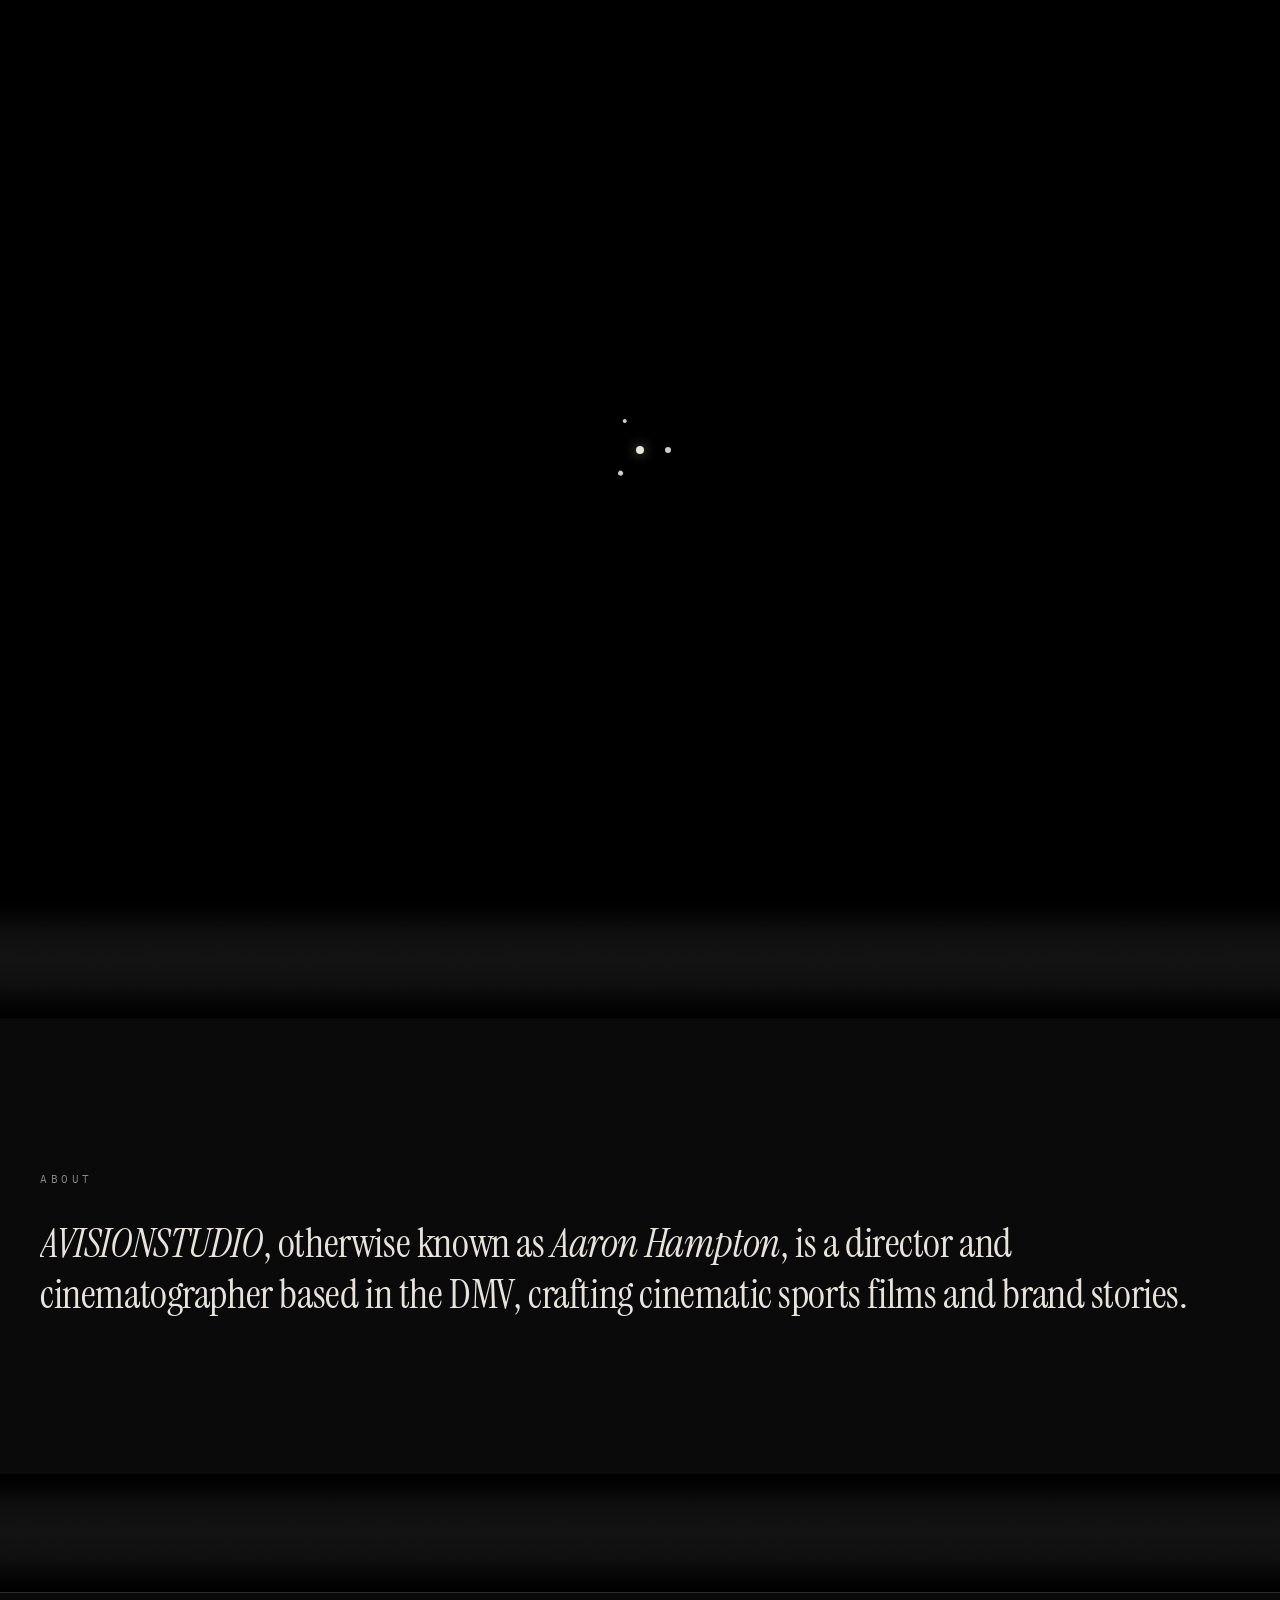
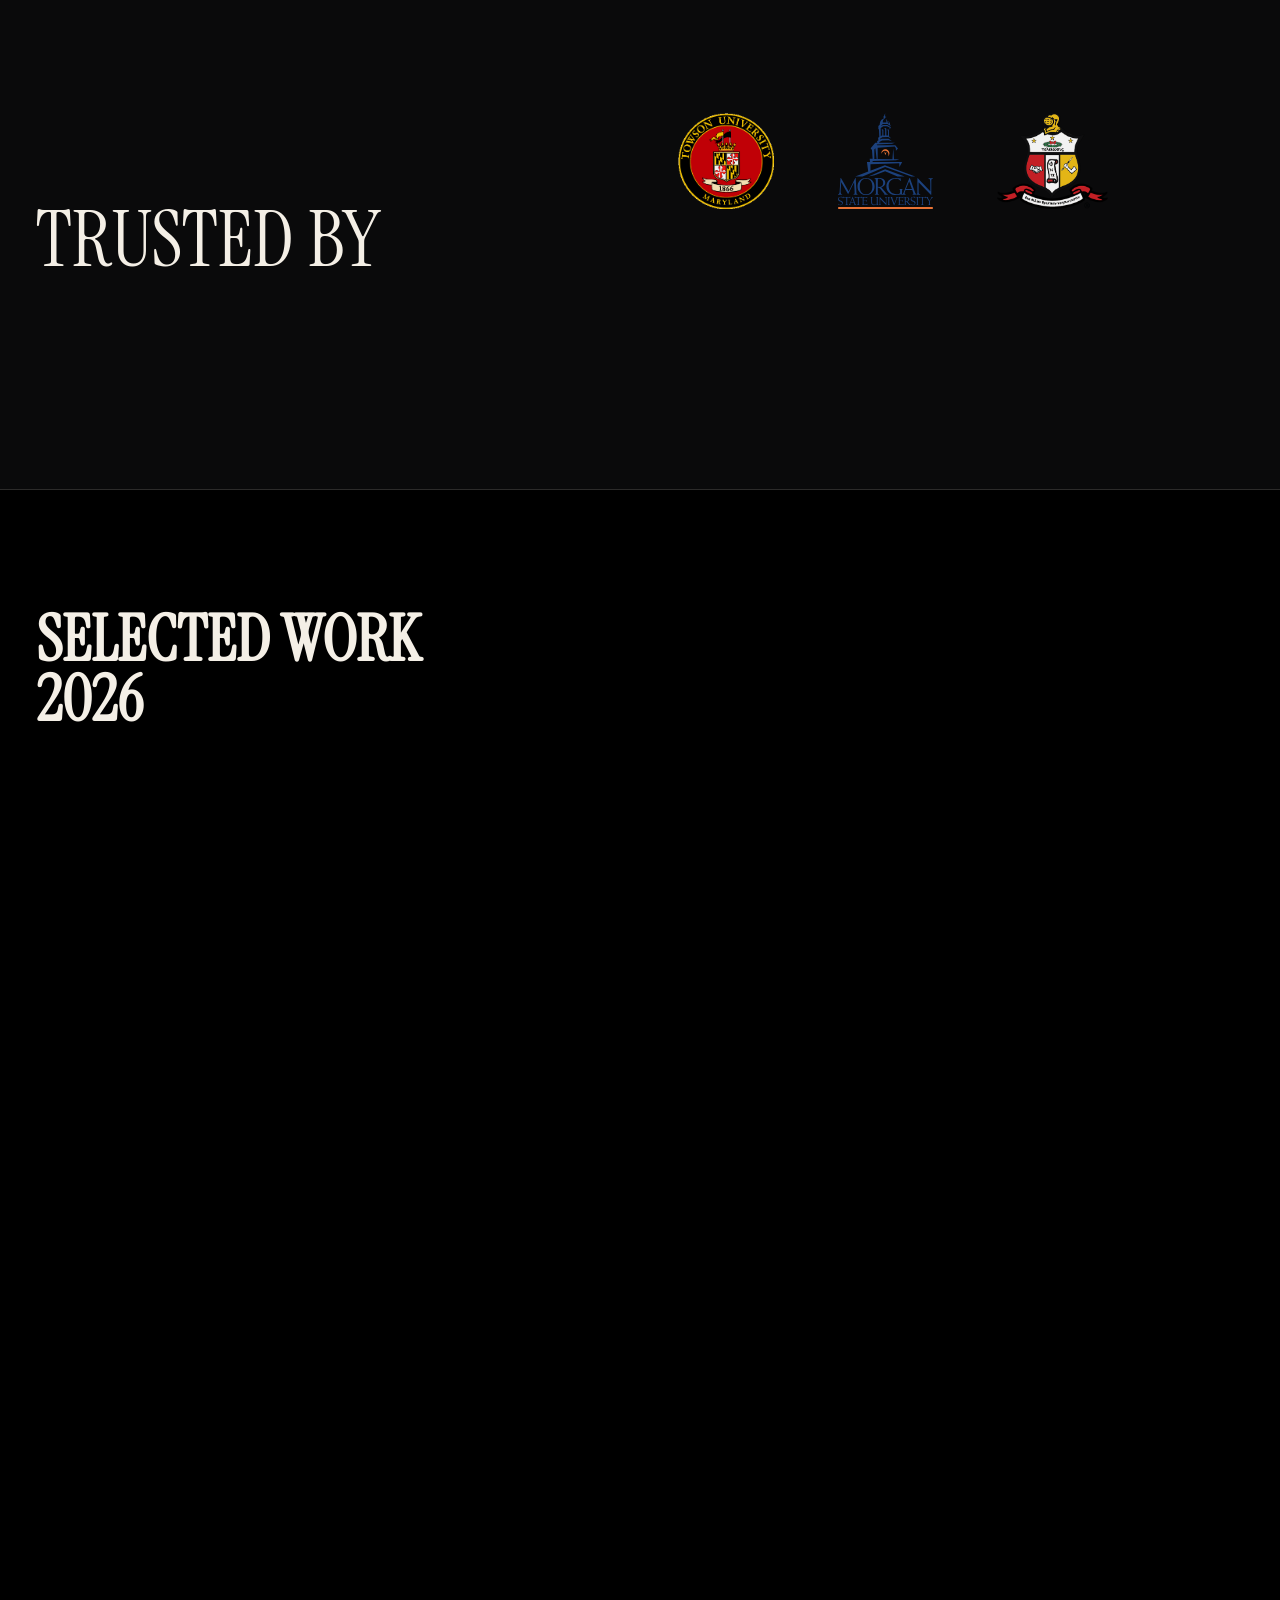
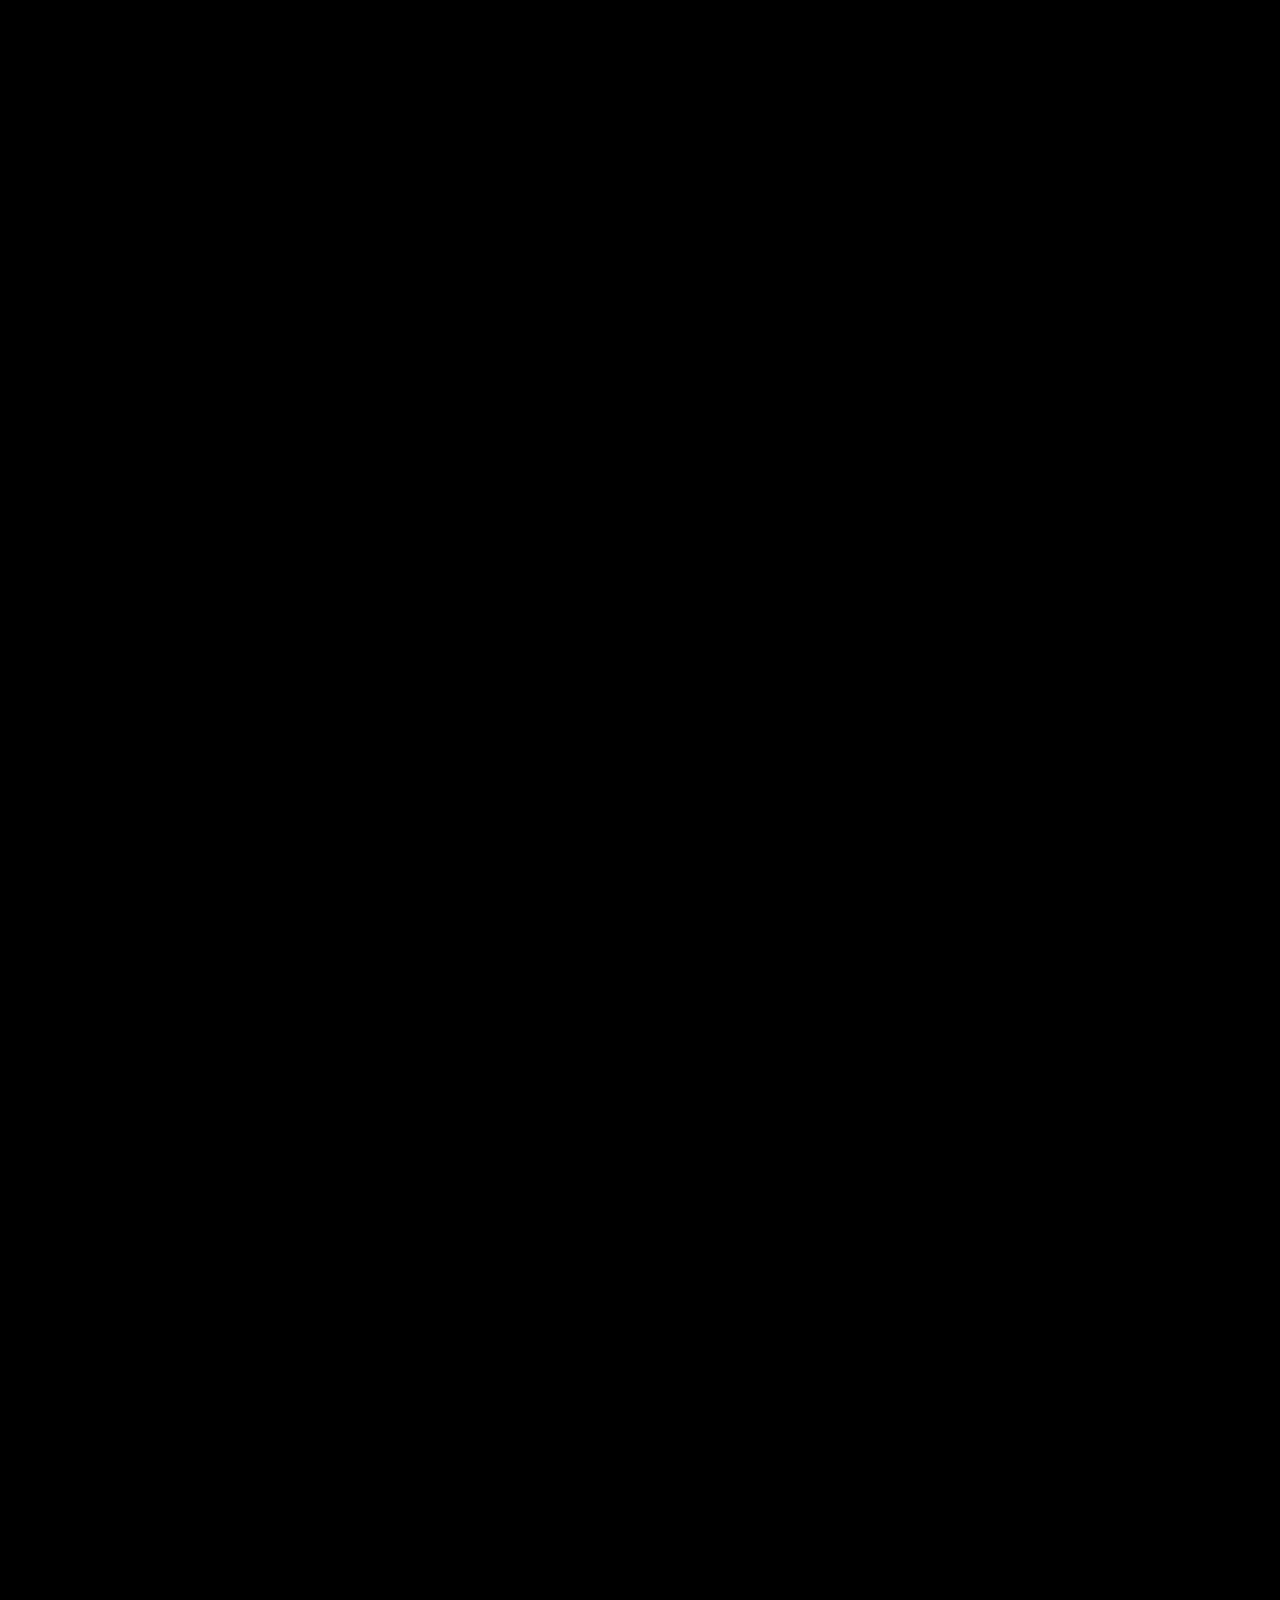
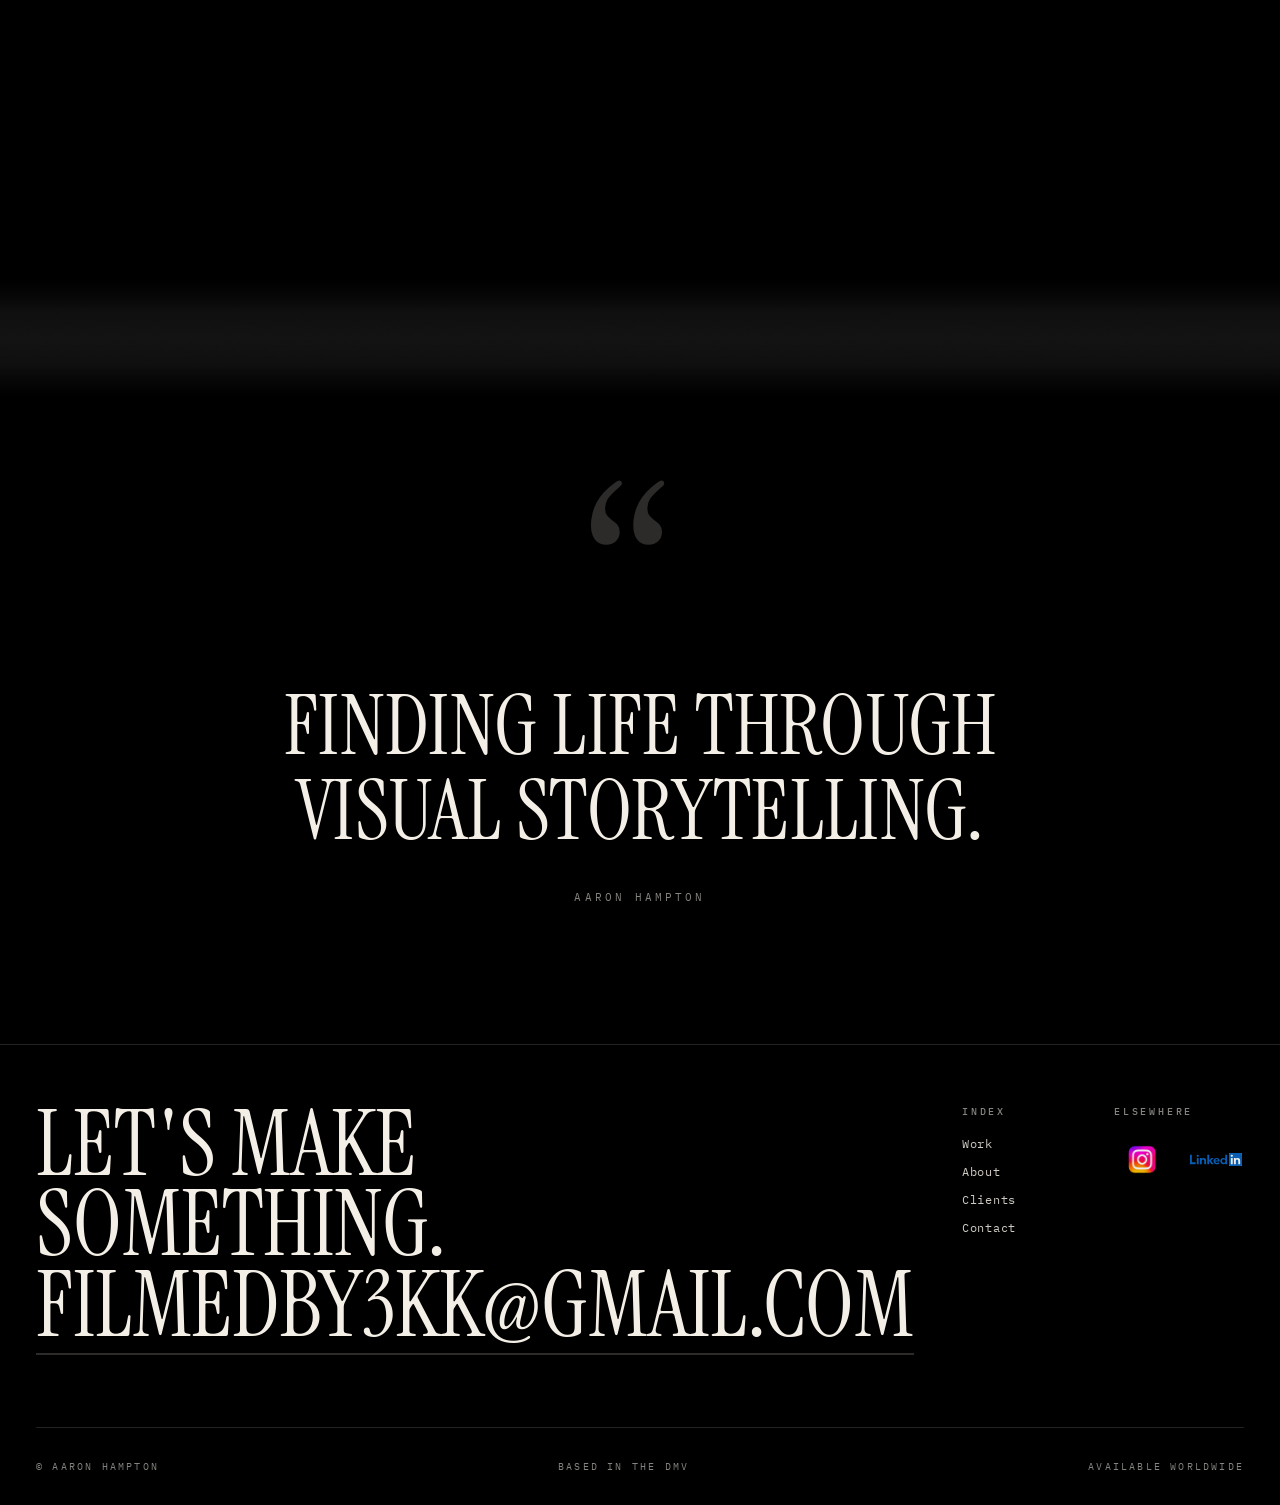
==== public/index.html @ 3e86d2dc "Changes Co-authored-by: Terellreed1 <95991186+Terellreed1@users.noreply.github.com>" ====
<!doctype html>
<html lang="en">
<head>
<meta charset="utf-8" />
<meta name="viewport" content="width=device-width,initial-scale=1" />
<title>Aaron Hampton</title>
<meta name="description" content="HB.3KK / Aaron Hampton — director and cinematographer based in the DMV. Cinematic sports films and brand stories." />
<link rel="canonical" href="https://aaronhampton.tv/Aaron_Hampton.html" />
<link rel="sitemap" type="application/xml" href="sitemap.xml" />
<link rel="icon" type="image/png" href="assets/hb3kk-logo.png" />
<link rel="apple-touch-icon" href="assets/hb3kk-logo.png" />
<meta property="og:image" content="assets/hb3kk-logo.png" />
<meta name="twitter:image" content="assets/hb3kk-logo.png" />
<link rel="preconnect" href="https://fonts.googleapis.com" />
<link rel="preconnect" href="https://fonts.gstatic.com" crossorigin />
<link rel="preconnect" href="https://dl.dropboxusercontent.com" crossorigin />
<link rel="preload" as="image" href="assets/hb3kk-logo.png" fetchpriority="high" />
<link href="https://fonts.googleapis.com/css2?family=IBM+Plex+Mono:wght@400;500&family=Instrument+Serif:ital@0;1&family=Inter+Tight:wght@400;500;600&display=swap" rel="stylesheet" />
<link rel="stylesheet" href="site.css" />
<style>
  /* ============================================================
     INTRO STATE
     Page loads in `.intro` state: ONLY the hero video is visible.
     After ~3.2s, the body adds `.revealed` and everything descends in.
     ============================================================ */
  html{background:#000}
  body{background:#000}

  /* Initial hidden state for every layer that should descend in */
  body.intro .site-nav,
  body.intro .hero__fg,
  body.intro .audio,
  body.intro .below{
    opacity:0;pointer-events:none;
  }
  body.intro .site-nav{transform:translateY(-24px)}
  body.intro .hero__fg{transform:translateY(-30px)}
  body.intro .audio{transform:translateY(16px)}
  body.intro .below{transform:translateY(40px)}

  /* While intro: pull the video in slowly (subtle push-in) */
  .hero__media{transition:transform 4s cubic-bezier(.2,.7,.2,1)}
  body.intro .hero__media{transform:scale(1.1)}

  /* Reveal — staggered */
  body.revealed .site-nav,
  body.revealed .hero__fg,
  body.revealed .audio,
  body.revealed .below{
    opacity:1;transform:none;pointer-events:auto;
    transition:opacity 1.1s cubic-bezier(.2,.7,.2,1),
               transform 1.4s cubic-bezier(.2,.7,.2,1);
  }
  body.revealed .site-nav  {transition-delay:0s}
  body.revealed .hero__fg  {transition-delay:.22s}
  body.revealed .audio     {transition-delay:.45s}
  body.revealed .below     {transition-delay:.35s}

  /* Hero name itself comes from a gentle blur — like a focus pull */
  .hero__name{
    animation:focusIn 1.6s cubic-bezier(.2,.7,.2,1) both;
    animation-delay:.22s;
  }
  body.intro .hero__name{animation-play-state:paused}

  /* ============================================================
     HERO
     ============================================================ */
  .hero{
    position:relative;height:100vh;width:100vw;
    overflow:hidden;isolation:isolate;
  }
  .hero__media{
    position:absolute;inset:-5% 0;z-index:0;overflow:hidden;
    will-change:transform;
  }
  .hero__media video, .hero__placeholder{
    position:absolute;inset:0;width:100%;height:100%;object-fit:cover;
  }
  .hero__placeholder{
    background:radial-gradient(120% 80% at 30% 40%, #2a2418 0%, #0a0a0b 55%, #000 100%);
    animation:drift 18s ease-in-out infinite alternate;
  }
  .hero__placeholder::before{
    content:"";position:absolute;inset:-10%;
    background:
      radial-gradient(50% 40% at 70% 30%, rgba(255,220,160,.10), transparent 60%),
      radial-gradient(50% 40% at 20% 80%, rgba(120,60,30,.18), transparent 60%);
    mix-blend-mode:screen;animation:drift2 22s ease-in-out infinite alternate;
  }
  .hero__grade{
    position:absolute;inset:0;z-index:1;pointer-events:none;
    background:
      linear-gradient(180deg, rgba(0,0,0,.4) 0%, rgba(0,0,0,.05) 25%, rgba(0,0,0,.05) 70%, rgba(0,0,0,.6) 100%),
      radial-gradient(120% 80% at 50% 50%, transparent 40%, rgba(0,0,0,.45) 100%);
  }
  .hero__fg{
    position:relative;z-index:3;height:100%;
    display:flex;flex-direction:column;justify-content:center;align-items:center;
    padding:0 36px;text-align:center;
    will-change:transform,opacity;
  }
  .hero__eyebrow{
    font-family:var(--mono);
    font-size:11px;letter-spacing:.32em;text-transform:uppercase;color:rgba(244,239,230,.75);
    margin-bottom:24px;
  }
  .hero__name{
    font-family:'Instrument Serif',serif;font-weight:400;font-style:italic;
    font-size:clamp(90px,20vw,320px);
    line-height:.88;letter-spacing:-.02em;text-transform:none;
    text-shadow:0 6px 40px rgba(0,0,0,.55);
    will-change:filter,transform;
  }
  .hero__location{
    margin-top:28px;
    font-family:var(--mono);
    font-size:11px;letter-spacing:.28em;text-transform:uppercase;color:rgba(244,239,230,.7);
  }

  .audio{
    position:fixed;right:24px;bottom:24px;z-index:41;
    display:flex;align-items:center;gap:9px;
    border:1px solid rgba(255,255,255,.2);
    padding:8px 12px;border-radius:999px;
    font:400 10px/1 var(--mono);letter-spacing:.26em;text-transform:uppercase;
    color:#fff;mix-blend-mode:difference;background:transparent;
    transition:border-color .2s, opacity 1.1s, transform 1.4s;
  }
  .audio:hover{border-color:#fff}
  .audio svg{width:11px;height:11px}

  /* ============================================================
     FEATURED WORK — full-bleed cinema with scroll reveal
     ============================================================ */
  .featured__head{
    max-width:1400px;margin:0 auto;padding:120px 36px 48px;
    display:flex;justify-content:space-between;align-items:end;gap:24px;flex-wrap:wrap;
  }
  .featured__head h2{
    font-family:'Instrument Serif',Georgia,serif;font-size:clamp(40px,5vw,72px);
    line-height:.95;text-transform:uppercase;
  }
  .featured__head .view-all{
    font-family:var(--mono);
    font-size:11px;letter-spacing:.24em;text-transform:uppercase;
    border-bottom:1px solid var(--ink-faint);padding-bottom:4px;
    transition:border-color .2s, padding .25s;
  }
  .featured__head .view-all:hover{border-color:var(--ink);padding-bottom:8px}

  /* Gentle snap only on cinema cards */
  html{scroll-snap-type:y proximity}
  .cinema{margin:0;padding:0;list-style:none}
  .cinema__card{
    position:relative;height:100vh;width:100%;
    overflow:hidden;scroll-snap-align:start;scroll-snap-stop:normal;
    isolation:isolate;background:#000;
  }
  .cinema__media{position:absolute;inset:0;z-index:0;overflow:hidden}
  .cinema__media .frame__placeholder{
    position:absolute;inset:0;
    transform:scale(1.18);filter:brightness(.7);
    transition:transform 1.6s cubic-bezier(.2,.7,.2,1), filter 1.2s ease;
  }
  .cinema__card.is-active .cinema__media .frame__placeholder{
    transform:scale(1);filter:brightness(1);
  }
  .cinema__grade{
    position:absolute;inset:0;z-index:1;pointer-events:none;
    background:linear-gradient(180deg, rgba(0,0,0,.35) 0%, rgba(0,0,0,.05) 30%, rgba(0,0,0,.2) 70%, rgba(0,0,0,.85) 100%);
  }
  /* Letterbox bars — close between cards, retract when card is in view */
  .cinema__bar{
    position:absolute;left:0;right:0;z-index:5;background:#000;
    transition:height 1.1s cubic-bezier(.7,0,.2,1);
    will-change:height;
  }
  .cinema__bar.t{top:0;height:50%}
  .cinema__bar.b{bottom:0;height:50%}
  .cinema__card.is-active .cinema__bar.t,
  .cinema__card.is-active .cinema__bar.b{height:6%}

  .cinema__overlay{
    position:absolute;inset:0;z-index:6;
    padding:6vh 6vw;
    display:grid;grid-template-rows:auto 1fr auto;
    color:#fff;pointer-events:none;
  }
  .cinema__top{
    display:flex;justify-content:space-between;align-items:start;
    font-family:var(--mono);font-size:11px;letter-spacing:.24em;text-transform:uppercase;
    opacity:0;transform:translateY(-10px);
    transition:opacity .8s ease .2s, transform .8s cubic-bezier(.2,.7,.2,1) .2s;
  }
  .cinema__card.is-active .cinema__top{opacity:.85;transform:none}

  .cinema__bottom{
    display:flex;justify-content:space-between;align-items:end;gap:24px;
    opacity:0;transform:translateY(40px);
    transition:opacity .9s ease .35s, transform .9s cubic-bezier(.2,.7,.2,1) .35s;
  }
  .cinema__card.is-active .cinema__bottom{opacity:1;transform:none}

  .cinema__title{
    font-family:'Instrument Serif',Georgia,serif;font-weight:400;
    font-size:clamp(56px,11vw,200px);
    line-height:.84;letter-spacing:.005em;text-transform:uppercase;
    text-shadow:0 6px 40px rgba(0,0,0,.5);
  }
  .cinema__meta{
    text-align:right;display:flex;flex-direction:column;gap:6px;
    font-family:var(--mono);
    font-size:11px;letter-spacing:.24em;text-transform:uppercase;color:rgba(255,255,255,.85);
  }
  .cinema__meta .yr{
    font-family:var(--mono);font-size:14px;letter-spacing:.18em;color:#fff;
  }
  /* Video-slot placeholder label (so the user knows where to drop a video) */
  .cinema__slot{
    position:absolute;left:50%;top:50%;transform:translate(-50%,-50%);
    z-index:6;
    font-family:'Instrument Serif',Georgia,serif;
    font-size:clamp(20px,2.2vw,32px);
    letter-spacing:.32em;text-transform:uppercase;
    color:rgba(255,255,255,.45);
    border:1px solid rgba(255,255,255,.18);
    padding:14px 24px;
    opacity:0;
    transition:opacity .8s ease .35s;
    pointer-events:none;
  }
  .cinema__card.is-active .cinema__slot{opacity:1}

  /* ============================================================
     QUOTE BLOCK — no flanking lines
     ============================================================ */
  .quote-block{
    padding:140px 36px;border-top:1px solid var(--hairline);
  }
  .quote-block__inner{
    max-width:1100px;margin:0 auto;
    display:flex;flex-direction:column;align-items:center;text-align:center;gap:36px;
  }
  .quote-block__mark{
    font-family:'Instrument Serif',Georgia,serif;
    font-size:clamp(160px,22vw,360px);
    line-height:.5;color:var(--ink-faint);
    user-select:none;pointer-events:none;margin-bottom:-30px;
  }
  .quote-block__text{
    font-family:'Instrument Serif',Georgia,serif;
    font-size:clamp(40px,6.5vw,108px);
    line-height:1.02;letter-spacing:.005em;text-transform:uppercase;
    text-wrap:balance;color:var(--ink);font-style:normal;
  }
  .quote-block__cite{
    font-style:normal;
    font-family:var(--mono);
    font-size:11px;letter-spacing:.28em;text-transform:uppercase;color:var(--ink-dim);
  }

  @media (max-width:800px){
    .hero__name{font-size:clamp(64px,20vw,140px)}
    .featured__head{padding:80px 20px 32px;flex-direction:column;align-items:flex-start;gap:14px}
    .cinema__overlay{padding:5vh 6vw}
    .cinema__title{font-size:clamp(48px,14vw,100px)}
    .quote-block{padding:80px 20px}
    .quote-block__inner{gap:24px}
    .quote-block__mark{margin-bottom:-16px}
  }

  /* ============================================================
     INTRO / BIO — under hero
     ============================================================ */
  .intro-bio{
    background:#0a0a0b;
    padding:clamp(72px,12vw,160px) 36px;
    border-top:1px solid rgba(255,255,255,.06);
  }
  .intro-bio__inner{max-width:1200px;margin:0 auto;text-align:left}
  .intro-bio__eyebrow{
    font-family:var(--mono);
    font-size:11px;letter-spacing:.32em;text-transform:uppercase;
    color:rgba(244,239,230,.55);margin-bottom:32px;
  }
  .intro-bio__copy{
    font-family:'Instrument Serif',serif;font-weight:400;
    font-size:clamp(24px,3.2vw,44px);line-height:1.25;letter-spacing:-.01em;
    color:rgba(244,239,230,.92);margin:0;
    /* left-to-right wipe reveal */
    background-image:linear-gradient(90deg, rgba(244,239,230,.95) 0%, rgba(244,239,230,.95) 50%, rgba(244,239,230,.18) 50%, rgba(244,239,230,.18) 100%);
    background-size:200% 100%;
    background-position:100% 0;
    -webkit-background-clip:text;background-clip:text;
    color:transparent;
    transition:background-position 1.8s cubic-bezier(.2,.7,.2,1);
  }
  .intro-bio.is-in .intro-bio__copy{background-position:0 0}
  .intro-bio__name{font-style:italic}
  @media (max-width:760px){
    .intro-bio{padding:80px 24px}
  }


  /* ============================================================
     REACTIVE HERO — vignette + grain follow scroll progress
     --hero-progress is set by JS (0 at top, 1 fully past hero)
     ============================================================ */
  .hero{--hero-progress:0}
  .hero__vignette{
    position:absolute;inset:0;z-index:2;pointer-events:none;
    background:
      radial-gradient(120% 80% at 50% 50%, transparent 30%, rgba(0,0,0,.55) 75%, rgba(0,0,0,.92) 100%);
    opacity:calc(var(--hero-progress) * 1);
    transition:opacity .15s linear;
    mix-blend-mode:multiply;
  }
  .hero__grain{
    position:absolute;inset:0;z-index:2;pointer-events:none;
    opacity:calc(.08 + var(--hero-progress) * .35);
    mix-blend-mode:overlay;
    background-image:url("data:image/svg+xml;utf8,<svg xmlns='http://www.w3.org/2000/svg' width='240' height='240'><filter id='n'><feTurbulence type='fractalNoise' baseFrequency='0.9' numOctaves='2' stitchTiles='stitch'/><feColorMatrix values='0 0 0 0 0  0 0 0 0 0  0 0 0 0 0  0 0 0 .55 0'/></filter><rect width='100%' height='100%' filter='url(%23n)'/></svg>");
    background-size:240px 240px;
    animation:grainShift 1.6s steps(6) infinite;
    transition:opacity .15s linear;
  }
  @keyframes grainShift{
    0%{transform:translate(0,0)}
    20%{transform:translate(-8px,6px)}
    40%{transform:translate(6px,-4px)}
    60%{transform:translate(-4px,-6px)}
    80%{transform:translate(8px,4px)}
    100%{transform:translate(0,0)}
  }
  /* Hero video itself desaturates + dims a touch as you scroll */
  .hero__media video{
    filter:saturate(calc(1 - var(--hero-progress) * .35)) brightness(calc(1 - var(--hero-progress) * .25));
    transition:filter .15s linear;
  }

  /* ============================================================
     LIGHT-LEAK DIVIDER
     ============================================================ */
  .light-leak{
    position:relative;height:120px;width:100%;overflow:hidden;
    background:#0a0a0b;
    isolation:isolate;
  }
  .light-leak::before{
    content:"";position:absolute;inset:0;
    background:
      linear-gradient(180deg, transparent 0%, rgba(255,255,255,.04) 50%, transparent 100%);
    pointer-events:none;
  }
  .light-leak span{
    position:absolute;top:50%;left:-30%;
    width:160%;height:300px;transform:translateY(-50%) rotate(-4deg);
    background:
      radial-gradient(60% 50% at 20% 50%, rgba(255,140,60,.55) 0%, rgba(255,90,50,.25) 30%, transparent 65%),
      radial-gradient(45% 50% at 55% 50%, rgba(255,200,90,.35) 0%, transparent 60%),
      radial-gradient(35% 50% at 85% 50%, rgba(220,40,40,.35) 0%, transparent 65%);
    filter:blur(28px);
    mix-blend-mode:screen;
    opacity:.0;
    animation:leakSweep 9s ease-in-out infinite;
  }
  .light-leak--alt span{
    animation-delay:-4.5s;
    background:
      radial-gradient(50% 50% at 25% 50%, rgba(255,90,40,.55) 0%, transparent 60%),
      radial-gradient(45% 50% at 70% 50%, rgba(255,180,80,.45) 0%, transparent 65%);
  }
  /* faint film-grain over the leak so it feels analog */
  .light-leak::after{
    content:"";position:absolute;inset:0;pointer-events:none;
    background-image:url("data:image/svg+xml;utf8,<svg xmlns='http://www.w3.org/2000/svg' width='180' height='180'><filter id='n'><feTurbulence type='fractalNoise' baseFrequency='1.1' numOctaves='2' stitchTiles='stitch'/><feColorMatrix values='0 0 0 0 0  0 0 0 0 0  0 0 0 0 0  0 0 0 .35 0'/></filter><rect width='100%' height='100%' filter='url(%23n)'/></svg>");
    opacity:.25;mix-blend-mode:overlay;
  }
  @keyframes leakSweep{
    0%   { transform:translate(-40%, -50%) rotate(-4deg); opacity:0; }
    20%  { opacity:.85; }
    50%  { transform:translate(10%, -50%) rotate(-3deg); opacity:.95; }
    80%  { opacity:.7; }
    100% { transform:translate(45%, -50%) rotate(-5deg); opacity:0; }
  }
  @media (max-width:760px){
    .light-leak{height:80px}
    .light-leak span{height:200px}
  }

  @media (prefers-reduced-motion: reduce){
    *, *::before, *::after{animation-duration:.01ms !important; transition-duration:.01ms !important}
  }
</style>
</head>
<body class="intro">
<!-- PRELOADER -->
<div class="preloader" id="preloader" aria-hidden="true">
  <div class="preloader__leak"><span></span></div>
  <div class="preloader__orbit">
    <span class="dot"></span>
    <span class="bubble b1"></span>
    <span class="bubble b2"></span>
    <span class="bubble b3"></span>
  </div>
</div>
<script>
  (function(){
    var p = document.getElementById('preloader');
    if(!p) return;
    var done = false;
    var hide = function(){
      if(done) return; done = true;
      // small grace period so first paint lands behind the overlay
      setTimeout(function(){ p.classList.add('is-hidden'); }, 250);
    };
    var waitForMedia = function(){
      var imgs = Array.prototype.slice.call(document.images)
        .filter(function(i){ return i.loading !== 'lazy'; });
      var vids = Array.prototype.slice.call(document.querySelectorAll('video'))
        .filter(function(v){ return v.autoplay; });
      var pending = 0;
      var maybeDone = function(){ if(pending === 0) hide(); };
      imgs.forEach(function(img){
        if(img.complete && img.naturalWidth > 0) return;
        pending++;
        var clear = function(){ pending--; maybeDone(); };
        img.addEventListener('load', clear, {once:true});
        img.addEventListener('error', clear, {once:true});
      });
      vids.forEach(function(v){
        if(v.readyState >= 3) return;
        pending++;
        var clear = function(){ pending--; maybeDone(); };
        v.addEventListener('canplay', clear, {once:true});
        v.addEventListener('loadeddata', clear, {once:true});
        v.addEventListener('error', clear, {once:true});
      });
      // require at least 2 animation frames so the layout settles
      requestAnimationFrame(function(){ requestAnimationFrame(maybeDone); });
    };
    if(document.readyState === 'complete'){ waitForMedia(); }
    else { window.addEventListener('load', waitForMedia); }
    // hard safety so nothing can ever strand the overlay
    setTimeout(hide, 8000);
  })();
</script>


<!-- TOP NAV -->
<nav class="site-nav" aria-label="Primary">
  <ul>
    <li><a href="Aaron_Hampton.html" class="is-active">Home</a></li>
    <li><a href="work.html">Work</a></li>
    <li><a href="about.html">About</a></li>
    <li><a href="clients.html">Clients</a></li>
    <li><a href="contact.html">Contact</a></li>
  </ul>
</nav>

<!-- HERO -->
<section class="hero" data-screen-label="01 Hero" id="hero">
  <div class="hero__media" id="heroMedia">
    <video src="https://dl.dropboxusercontent.com/scl/fi/cse2ydtswbobxy6zae1tm/towson-vb-sep-15.mp4?rlkey=mvetpvx1n4a5kogg0dgeixxfk&raw=1" autoplay muted loop playsinline preload="metadata"></video>
  </div>
  <div class="hero__grade" aria-hidden="true"></div>
  <div class="hero__vignette" aria-hidden="true"></div>
  <div class="hero__grain" aria-hidden="true"></div>

  <div class="hero__fg" id="heroFg">
    <h1 class="hero__name">AVISIONSTUDIO</h1>
  </div>
</section>

<!-- LIGHT LEAK DIVIDER -->
<div class="light-leak" aria-hidden="true"><span></span></div>

<!-- INTRO / BIO -->
<section class="intro-bio" id="introBio">
  <div class="intro-bio__inner">
    <p class="intro-bio__eyebrow">About</p>
    <h2 class="intro-bio__copy">
      <span class="intro-bio__name">AVISIONSTUDIO</span>, otherwise known as <span class="intro-bio__name">Aaron Hampton</span>, is a director and cinematographer based in the DMV, crafting cinematic sports films and brand stories.
    </h2>
  </div>
</section>

<!-- LIGHT LEAK DIVIDER -->
<div class="light-leak light-leak--alt" aria-hidden="true"><span></span></div>

<button class="audio" id="audioBtn" aria-pressed="false" aria-label="Toggle audio">
  <svg viewBox="0 0 24 24" fill="none" stroke="currentColor" stroke-width="1.8" stroke-linecap="round" stroke-linejoin="round"><polygon points="11 5 6 9 2 9 2 15 6 15 11 19 11 5"/><line x1="23" y1="9" x2="17" y2="15"/><line x1="17" y1="9" x2="23" y2="15"/></svg>
  <span>Sound Off</span>
</button>

<!-- Everything below the hero gets one wrapper so it can be reveal-tagged together -->
<div class="below">

  <!-- TRUSTED BY -->
  <section class="trusted" id="clients-strip">
    <div class="trusted__inner">
      <div class="trusted__label"><span>Trusted By</span></div>
      <div class="trusted__logos">
        <a class="trusted__logo" href="clients.html" aria-label="Towson University Tigers"><img src="assets/towson.png" alt="Towson University Tigers"  loading="lazy" decoding="async" /></a>
        <a class="trusted__logo" href="clients.html" aria-label="Towson University"><img src="assets/towson-seal.png" alt="Towson University Seal"  loading="lazy" decoding="async" /></a>
        <a class="trusted__logo" href="clients.html" aria-label="Morgan State University"><img src="assets/morgan-state.svg" alt="Morgan State University"  loading="lazy" decoding="async" /></a>
        <a class="trusted__logo" href="clients.html" aria-label="Kappa Alpha Psi"><img src="assets/kappa-alpha-psi.png" alt="Kappa Alpha Psi"  loading="lazy" decoding="async" /></a>
        <a class="trusted__logo" href="clients.html" aria-label="Sigma Gamma Rho"><img src="assets/sigma-gamma-rho.png" alt="Sigma Gamma Rho" loading="lazy" decoding="async" /></a>
        <a class="trusted__logo" href="clients.html" aria-label="DC Power FC"><img src="assets/power-fc.png" alt="DC Power FC" loading="lazy" decoding="async" /></a>
      </div>
    </div>
  </section>

  <!-- FEATURED WORK — full-bleed cinema -->
  <section class="featured" id="work">
    <div class="featured__head">
      <h2>Selected Work<br/>2026</h2>
    </div>

    <ol class="cinema" id="cinema">
      <li class="cinema__card" data-num="01">
        <div class="cinema__media">
          <video src="https://dl.dropboxusercontent.com/scl/fi/zvgcbdr86ybhyjlavm2bv/Ellie-Gilbert-GOAL-Power-Play-9x16.MOV?rlkey=dfkx0k22ij5temr3jsthnjbeo&raw=1" muted loop playsinline preload="none" style="width:100%;height:100%;object-fit:cover;display:block"></video>
        </div>
        <div class="cinema__grade"></div>
        <div class="cinema__bar t"></div>
        <div class="cinema__bar b"></div>
      </li>

      <li class="cinema__card" data-num="02">
        <div class="cinema__media">
          <video src="https://dl.dropboxusercontent.com/scl/fi/27b2fhc0rrkecu4rjdtxj/VB-VS.-NO.mp4?rlkey=6yzuglqs8jfp30zd90x8367lq&raw=1" muted loop playsinline preload="none" style="width:100%;height:100%;object-fit:cover;display:block"></video>
        </div>
        <div class="cinema__grade"></div>
        <div class="cinema__bar t"></div>
        <div class="cinema__bar b"></div>
      </li>

      <li class="cinema__card" data-num="03">
        <div class="cinema__media">
          <video src="https://dl.dropboxusercontent.com/scl/fi/e1ozn5grb5b2w6wz14v1n/WBB-VS-LEHIGH.mov?rlkey=j16aetqwzvfyh9nopra3dri7h&raw=1" muted loop playsinline preload="none" style="width:100%;height:100%;object-fit:cover;display:block"></video>
        </div>
        <div class="cinema__grade"></div>
        <div class="cinema__bar t"></div>
        <div class="cinema__bar b"></div>
      </li>
    </ol>
  </section>

  <!-- LIGHT LEAK DIVIDER -->
  <div class="light-leak" aria-hidden="true"><span></span></div>

  <!-- QUOTE -->

  <section class="quote-block" id="about">
    <div class="quote-block__inner">
      <span class="quote-block__mark" aria-hidden="true">&ldquo;</span>
      <blockquote class="quote-block__text">Finding life through visual storytelling.</blockquote>
      <cite class="quote-block__cite">Aaron Hampton</cite>
    </div>
  </section>

  <!-- FOOTER -->
  <footer class="site-foot">
    <div class="site-foot__big">
      <span>Let's make<br/>something.</span><br/>
      <a href="contact.html">filmedby3kk@gmail.com</a>
    </div>
    <div>
      <h4>Index</h4>
      <ul>
        <li><a href="work.html">Work</a></li>
        <li><a href="about.html">About</a></li>
        <li><a href="clients.html">Clients</a></li>
        <li><a href="contact.html">Contact</a></li>
      </ul>
    </div>
    <div>
      <h4>Elsewhere</h4>
      <div class="socials">
        <a href="https://www.instagram.com/avisionstudio_/" target="_blank" rel="noopener" aria-label="Instagram"><img src="assets/instagram.png" alt="Instagram"  loading="lazy" decoding="async" /></a>
        <a href="https://www.linkedin.com/in/aaron-hampton-4b6a33285/" target="_blank" rel="noopener" aria-label="LinkedIn"><img src="assets/linkedin.svg" alt="LinkedIn"  loading="lazy" decoding="async" /></a>
      </div>
    </div>
    <div class="site-foot__base">
      <span>© Aaron Hampton</span>
      <span>Based in the DMV</span>
      <span>Available worldwide</span>
    </div>
  </footer>

</div>

<div class="patina" aria-hidden="true">
  <div class="grain"></div>
  <div class="scan"></div>
  <div class="vig"></div>
</div>

<script>
  /* ============================================================
     INTRO: hold the body in `.intro` for ~3.2s, then reveal
     ============================================================ */
  (function intro(){
    // Skip the wait if user navigates with a hash (returning to a section)
    const fast = location.hash && location.hash !== '#';
    const delay = fast ? 100 : 3200;
    setTimeout(() => {
      document.body.classList.remove('intro');
      document.body.classList.add('revealed');
    }, delay);
  })();

  /* ============================================================
     HERO PARALLAX
     ============================================================ */
  (function parallax(){
    const media = document.getElementById('heroMedia');
    const fg    = document.getElementById('heroFg');
    let raf = null;
    function update(){
      const y  = window.scrollY;
      const vh = window.innerHeight;
      if (y < vh * 1.3){
        media.style.transform = `translate3d(0, ${y * 0.55}px, 0) scale(1.08)`;
        fg.style.opacity      = Math.max(0, 1 - y / (vh * 0.7));
      }
      raf = null;
    }
    window.addEventListener('scroll', () => {
      if (raf) return;
      raf = requestAnimationFrame(update);
    }, {passive:true});
  })();

  /* ============================================================
     CINEMA CARDS — scroll reveal via IntersectionObserver
     ============================================================ */
  (function cinema(){
    const cards = document.querySelectorAll('.cinema__card');
    if (!('IntersectionObserver' in window)){
      cards.forEach(c => c.classList.add('is-active'));
      return;
    }
    const io = new IntersectionObserver(entries => {
      entries.forEach(e => {
        const v = e.target.querySelector('video');
        if (e.intersectionRatio > 0.55) {
          e.target.classList.add('is-active');
          if (v) { v.play().catch(()=>{}); }
        } else if (e.intersectionRatio < 0.3) {
          e.target.classList.remove('is-active');
          if (v) { v.pause(); }
        }
      });
    }, { threshold: [0, 0.3, 0.55, 0.8, 1] });
    cards.forEach(c => io.observe(c));
  })();

  /* ============================================================
     AUDIO TOGGLE (works when a real <video> with audio is dropped in)
     ============================================================ */
  const btn = document.getElementById('audioBtn');
  btn.addEventListener('click', () => {
    const on = btn.getAttribute('aria-pressed') === 'true';
    const next = !on;
    btn.setAttribute('aria-pressed', String(next));
    btn.querySelector('span').textContent = next ? 'Sound On' : 'Sound Off';
    const v = document.querySelector('.hero__media video');
    if (v) v.muted = !next;
  });

  /* ============================================================
     FOCUS-IN keyframes (used by .hero__name only on this page)
     ============================================================ */

  /* ============================================================
     INTRO BIO — left-to-right wipe on scroll
     ============================================================ */
  (function bioReveal(){
    const el = document.getElementById('introBio');
    if (!el) return;
    if (!('IntersectionObserver' in window)){ el.classList.add('is-in'); return; }
    const io = new IntersectionObserver((entries)=>{
      entries.forEach(e=>{
        if (e.isIntersecting){ el.classList.add('is-in'); io.disconnect(); }
      });
    }, { threshold: 0.35 });
    io.observe(el);
  })();

  /* ============================================================
     REACTIVE HERO — drive --hero-progress from scroll position
     ============================================================ */
  (function reactiveHero(){
    const hero = document.getElementById('hero');
    if (!hero) return;
    let ticking = false;
    function update(){
      const h = hero.offsetHeight || window.innerHeight;
      const y = window.scrollY || window.pageYOffset;
      const p = Math.max(0, Math.min(1, y / h));
      hero.style.setProperty('--hero-progress', p.toFixed(3));
      ticking = false;
    }
    window.addEventListener('scroll', () => {
      if (ticking) return;
      ticking = true;
      requestAnimationFrame(update);
    }, { passive:true });
    update();
  })();
</script>
<style>
  @keyframes focusIn{
    0%   { filter: blur(40px); opacity: 0; transform: scale(1.06); }
    60%  { filter: blur(6px);  opacity: .35; }
    100% { filter: blur(0);    opacity: .45; transform: scale(1); }
  }
</style>
<script src="site.js" defer></script>
</body>
</html>
---- public/site.css ----
/* ============================================================
   AARON HAMPTON — Shared site styles
   ============================================================ */
:root{
  --bg:#0a0a0b;
  --bg-2:#111113;
  --ink:#f4efe6;
  --ink-dim:rgba(244,239,230,.55);
  --ink-faint:rgba(244,239,230,.18);
  --accent:#f4efe6;        /* no colored accent — keep it monochrome */
  --hairline:rgba(244,239,230,.14);
  --mono:'IBM Plex Mono', ui-monospace, Menlo, monospace; /* camera-metadata captions */
}
*{box-sizing:border-box;margin:0;padding:0}
html,body{
  background:var(--bg);color:var(--ink);
  font-family:'Inter Tight',system-ui,sans-serif;
  -webkit-font-smoothing:antialiased;
  text-rendering:optimizeLegibility;
}
body{min-height:100vh;overflow-x:hidden}
a{color:inherit;text-decoration:none}
img,video{display:block;max-width:100%}
button{font:inherit;color:inherit;background:none;border:0;cursor:pointer}

/* Display type */
.display{
  font-family:'Instrument Serif',Georgia,serif;
  font-weight:400;
  letter-spacing:.005em;
  text-transform:uppercase;
  line-height:.86;
}

/* ------------------------------------------------------------
   Top nav
   ------------------------------------------------------------ */
.site-nav{
  position:fixed;top:0;left:0;right:0;z-index:40;
  display:flex;justify-content:center;align-items:center;
  padding:28px 36px;
}
.site-nav ul{
  display:flex;gap:36px;list-style:none;
  font-family:var(--mono);
  font-size:11px;letter-spacing:.22em;text-transform:uppercase;font-weight:400;
}
.site-nav a{
  position:relative;color:#fff;opacity:.75;transition:opacity .2s;
  padding:6px 0;
}
.site-nav a:hover{opacity:1}
.site-nav a::after{
  content:"";position:absolute;left:0;right:100%;bottom:0;height:1px;
  background:#fff;transition:right .35s cubic-bezier(.2,.7,.2,1);
}
.site-nav a:hover::after,
.site-nav a.is-active::after{right:0}
.site-nav a.is-active{opacity:1}

/* ------------------------------------------------------------
   Page header (used on subpages)
   ------------------------------------------------------------ */
.page-head{
  position:relative;
  padding:220px 36px 64px;
  display:grid;grid-template-columns:1fr 1fr;gap:48px;align-items:end;
  min-height:78vh;
  overflow:hidden;
  isolation:isolate;
  border-bottom:1px solid var(--hairline);
}
.page-head__bg{
  position:absolute;inset:-8% 0;z-index:-2;
  background-position:center;background-size:cover;background-repeat:no-repeat;
  transform:scale(1.04);
  animation:slowZoom 22s ease-in-out infinite alternate;
  will-change:transform;
}
.page-head::before{
  content:"";position:absolute;inset:0;z-index:-1;pointer-events:none;
  background:
    linear-gradient(180deg, rgba(10,10,11,.55) 0%, rgba(10,10,11,.08) 24%, rgba(10,10,11,.1) 55%, rgba(10,10,11,.85) 95%, rgba(10,10,11,1) 100%),
    linear-gradient(90deg, rgba(10,10,11,.55) 0%, rgba(10,10,11,.05) 55%, rgba(10,10,11,.4) 100%);
}
/* Scanlines + faint grain ON the header image for cinematic patina */
.page-head::after{
  content:"";position:absolute;inset:0;z-index:-1;pointer-events:none;
  background:repeating-linear-gradient(0deg, rgba(255,255,255,.04) 0 1px, transparent 1px 3px);
  mix-blend-mode:overlay;opacity:.4;
}
@keyframes slowZoom{
  from{transform:scale(1.04) translate(0,0)}
  to  {transform:scale(1.12) translate(-1%, -1%)}
}
.page-head__title{
  font-family:'Instrument Serif',Georgia,serif;
  font-size:clamp(96px,16vw,260px);
  line-height:.84;letter-spacing:.005em;
  text-transform:uppercase;
  color:var(--ink);
  text-shadow:0 6px 40px rgba(0,0,0,.5);
  animation: focusIn 1.6s cubic-bezier(.2,.7,.2,1) both,
             refocus 11s ease-in-out 3s infinite;
  will-change:filter,opacity,transform;
}
@keyframes focusIn{
  0%   { filter: blur(40px); opacity: .25; transform: scale(1.08); }
  60%  { filter: blur(6px);  opacity: .85; }
  100% { filter: blur(0);    opacity: 1;   transform: scale(1); }
}
@keyframes refocus{
  0%, 90%, 100% { filter: blur(0); }
  92% { filter: blur(10px); }
  94% { filter: blur(2px); }
  96% { filter: blur(6px); }
  98% { filter: blur(0); }
}
.page-head__lead{
  font-size:16px;line-height:1.55;color:rgba(244,239,230,.85);
  max-width:46ch;justify-self:end;text-wrap:pretty;
  text-shadow:0 2px 18px rgba(0,0,0,.5);
}

/* ------------------------------------------------------------
   Footer
   ------------------------------------------------------------ */
.site-foot{
  border-top:1px solid var(--hairline);
  padding:60px 36px 32px;
  display:grid;grid-template-columns:2fr 1fr 1fr;gap:48px;
  align-items:start;
}
.site-foot__big{
  font-family:'Instrument Serif',Georgia,serif;
  font-size:clamp(40px,7vw,96px);line-height:.9;
  text-transform:uppercase;
}
.site-foot__big a{
  display:inline-block;
  border-bottom:2px solid var(--ink-faint);
  padding-bottom:6px;
  transition:border-color .25s;
}
.site-foot__big a:hover{border-color:var(--ink)}
.site-foot h4{
  font-family:var(--mono);
  font-size:10px;letter-spacing:.28em;text-transform:uppercase;
  color:var(--ink-dim);font-weight:500;margin-bottom:14px;
}
.site-foot ul{list-style:none;display:flex;flex-direction:column;gap:8px}
.site-foot ul a{font-family:var(--mono);font-size:12px;letter-spacing:.06em;opacity:.85;transition:opacity .2s}
.site-foot ul a:hover{opacity:1}
.site-foot__base{
  grid-column:1 / -1;display:flex;justify-content:space-between;
  font-family:var(--mono);
  font-size:10px;letter-spacing:.22em;text-transform:uppercase;
  color:var(--ink-dim);
  padding-top:32px;margin-top:24px;
  border-top:1px solid var(--hairline);
}

/* ------------------------------------------------------------
   Site-wide cinema patina
   ------------------------------------------------------------ */
.patina{position:fixed;inset:0;z-index:50;pointer-events:none}
.patina .scan{
  position:absolute;inset:0;
  background:repeating-linear-gradient(0deg, rgba(255,255,255,.035) 0 1px, transparent 1px 3px);
  mix-blend-mode:overlay;opacity:.6;
}
.patina .vig{
  position:absolute;inset:0;
  background:radial-gradient(120% 90% at 50% 50%, transparent 60%, rgba(0,0,0,.55) 100%);
}
.patina .grain{
  position:absolute;inset:0;opacity:.06;mix-blend-mode:overlay;
  background-image:url("data:image/svg+xml;utf8,<svg xmlns='http://www.w3.org/2000/svg' width='160' height='160'><filter id='n'><feTurbulence type='fractalNoise' baseFrequency='.9' numOctaves='2' stitchTiles='stitch'/><feColorMatrix values='0 0 0 0 1 0 0 0 0 1 0 0 0 0 1 0 0 0 .5 0'/></filter><rect width='100%' height='100%' filter='url(%23n)'/></svg>");
}

/* ------------------------------------------------------------
   Reusable cinematic placeholder backgrounds
   ------------------------------------------------------------ */
.frame{position:relative;overflow:hidden;background:#000;isolation:isolate}
.frame__bg{position:absolute;inset:0;width:100%;height:100%;object-fit:cover}
.frame__grade{
  position:absolute;inset:0;pointer-events:none;
  background:linear-gradient(180deg, rgba(0,0,0,.5) 0%, rgba(0,0,0,.05) 30%, rgba(0,0,0,.05) 70%, rgba(0,0,0,.6) 100%);
}
.frame__placeholder{
  position:absolute;inset:0;
}
.frame__placeholder--warm{background:radial-gradient(120% 80% at 30% 40%, #2a2418 0%, #0a0a0b 55%, #000 100%);animation:drift 18s ease-in-out infinite alternate}
.frame__placeholder--cool{background:radial-gradient(120% 80% at 70% 50%, #1a2230 0%, #07090c 60%, #000 100%);animation:drift2 22s ease-in-out infinite alternate}
.frame__placeholder--green{background:radial-gradient(80% 70% at 40% 50%, #1a2a20 0%, #060a08 60%, #000 100%);animation:drift 16s ease-in-out infinite alternate}
.frame__placeholder--ember{background:radial-gradient(80% 70% at 60% 60%, #2a1208 0%, #100604 60%, #000 100%);animation:drift2 20s ease-in-out infinite alternate}
.frame__placeholder--mono{background:radial-gradient(80% 70% at 50% 40%, #1a1a1c 0%, #0a0a0b 60%, #000 100%);animation:drift 14s ease-in-out infinite alternate}
@keyframes drift  {from{transform:scale(1.05)} to{transform:scale(1.12) translate(-1.5%,-1%)}}
@keyframes drift2 {from{transform:translate(0,0)} to{transform:translate(2%,-2%)}}

/* ------------------------------------------------------------
   Light-leak divider (animated, reusable across pages)
   ------------------------------------------------------------ */
.light-leak{
  position:relative;height:120px;width:100%;overflow:hidden;
  background:transparent;isolation:isolate;
  /* fade the divider edges into the surrounding sections */
  -webkit-mask-image:linear-gradient(180deg, transparent 0%, #000 28%, #000 72%, transparent 100%);
          mask-image:linear-gradient(180deg, transparent 0%, #000 28%, #000 72%, transparent 100%);
  margin-top:-1px;margin-bottom:-1px; /* kill hairline seams */
}

.light-leak::before{
  content:"";position:absolute;inset:0;
  background:linear-gradient(180deg, transparent 0%, rgba(255,255,255,.04) 50%, transparent 100%);
  pointer-events:none;
}
.light-leak span{
  position:absolute;top:50%;left:-30%;
  width:160%;height:300px;transform:translateY(-50%) rotate(-4deg);
  background:
    radial-gradient(60% 50% at 20% 50%, rgba(255,140,60,.55) 0%, rgba(255,90,50,.25) 30%, transparent 65%),
    radial-gradient(45% 50% at 55% 50%, rgba(255,200,90,.35) 0%, transparent 60%),
    radial-gradient(35% 50% at 85% 50%, rgba(220,40,40,.35) 0%, transparent 65%);
  filter:blur(28px);mix-blend-mode:screen;opacity:0;
  animation:leakSweep 9s ease-in-out infinite;
}
.light-leak--alt span{
  animation-delay:-4.5s;
  background:
    radial-gradient(50% 50% at 25% 50%, rgba(255,90,40,.55) 0%, transparent 60%),
    radial-gradient(45% 50% at 70% 50%, rgba(255,180,80,.45) 0%, transparent 65%);
}
.light-leak::after{
  content:"";position:absolute;inset:0;pointer-events:none;
  background-image:url("data:image/svg+xml;utf8,<svg xmlns='http://www.w3.org/2000/svg' width='180' height='180'><filter id='n'><feTurbulence type='fractalNoise' baseFrequency='1.1' numOctaves='2' stitchTiles='stitch'/><feColorMatrix values='0 0 0 0 0  0 0 0 0 0  0 0 0 0 0  0 0 0 .35 0'/></filter><rect width='100%' height='100%' filter='url(%23n)'/></svg>");
  opacity:.25;mix-blend-mode:overlay;
}
@keyframes leakSweep{
  0%   { transform:translate(-40%, -50%) rotate(-4deg); opacity:0; }
  20%  { opacity:.85; }
  50%  { transform:translate(10%, -50%) rotate(-3deg); opacity:.95; }
  80%  { opacity:.7; }
  100% { transform:translate(45%, -50%) rotate(-5deg); opacity:0; }
}
@media (max-width:760px){
  .light-leak{height:80px}
  .light-leak span{height:200px}
}

/* ------------------------------------------------------------
   Trusted by / clients marquee
   ------------------------------------------------------------ */
.trusted{
  padding:120px 36px;border-top:1px solid var(--hairline);border-bottom:1px solid var(--hairline);
  background:var(--bg);
}
.trusted__inner{
  max-width:1400px;margin:0 auto;
  display:grid;grid-template-columns:auto 1fr;gap:80px;align-items:center;
}
.trusted__label{
  font-family:'Instrument Serif',Georgia,serif;
  font-size:clamp(48px,6vw,96px);
  letter-spacing:.005em;text-transform:uppercase;
  line-height:.9;color:var(--ink);
  display:flex;flex-direction:column;
}
.trusted__label .num{
  font-family:'Instrument Serif',Georgia,serif;font-size:42px;letter-spacing:.04em;color:var(--ink);
  line-height:1;
}
.trusted__logos{
  display:flex;align-items:center;gap:64px;flex-wrap:wrap;justify-content:flex-end;
}
.trusted__logo{
  display:flex;align-items:center;gap:14px;
  opacity:.95;
  transition:opacity .25s, transform .25s;
}
.trusted__logo:hover{opacity:1;transform:translateY(-2px)}
.trusted__logo img{height:96px;width:auto;display:block}
.trusted__logo .pill{
  display:flex;align-items:center;justify-content:center;
  height:54px;padding:0 22px;
  border:1px solid var(--hairline);
  font-family:'Instrument Serif',Georgia,serif;font-size:20px;letter-spacing:.06em;
  color:var(--ink-dim);
}
@media (max-width:800px){
  .trusted{padding:64px 20px}
  .trusted__inner{grid-template-columns:1fr;gap:32px}
  .trusted__logos{justify-content:flex-start;gap:32px}
  .trusted__logo img{height:64px}
  .trusted__logo .pill{height:48px;font-size:18px;padding:0 18px}
}

/* ------------------------------------------------------------
   Social icons (footer + about page) — bare, blend into background
   ------------------------------------------------------------ */
.socials{display:flex;align-items:center;gap:18px}
.socials a{
  display:flex;align-items:center;justify-content:center;
  width:56px;height:56px;
  background:transparent;
  transition:transform .2s, opacity .2s;
  opacity:.92;
}
.socials a:hover{transform:translateY(-3px);opacity:1}
.socials a img{width:52px;height:52px;object-fit:contain}

/* ------------------------------------------------------------
   Buttons / links
   ------------------------------------------------------------ */
.link-line{
  display:inline-block;
  font-family:var(--mono);
  font-size:12px;letter-spacing:.18em;text-transform:uppercase;
  padding-bottom:4px;border-bottom:1px solid var(--ink-faint);
  transition:border-color .2s, padding .25s;
}
.link-line:hover{border-color:var(--ink);padding-bottom:8px}

/* ------------------------------------------------------------
   Responsive
   ------------------------------------------------------------ */
@media (max-width: 800px){
  .site-nav{padding:16px 20px}
  .site-nav ul{gap:14px;font-size:10px;letter-spacing:.18em}
  .page-head{grid-template-columns:1fr;padding:140px 20px 40px;gap:24px;min-height:60vh}
  .page-head__title{font-size:clamp(72px,18vw,140px)}
  .page-head__lead{justify-self:start;font-size:14px}
  .site-foot{grid-template-columns:1fr;padding:48px 20px 24px;gap:32px}
  .site-foot__base{flex-direction:column;gap:10px}
}

/* ------------------------------------------------------------
   Photographer/filmmaker micro-copy — route all small uppercase
   metadata captions to mono (contact-sheet vibe)
   ------------------------------------------------------------ */
.eyebrow,
.count,
.cat,
.filters__group,
.filters__view,
.work-row__cat,
.work-row__num,
.year,
.quote h3,
.quote__cite,
.partner__eyebrow,
.roster__row .n,
.roster__head .count{
  font-family: var(--mono) !important;
  font-weight: 400;
  letter-spacing: .22em;
  text-transform: uppercase;
}

/* Work-row client/title stay serif display, but small year/num caption mono */
.work-row__client,
.contact__email,
.about-body p{
  /* leave as-is — these are body/display */
}


/* ------------------------------------------------------------
   Preloader — minimal black overlay, rotating dot + orbiting bubbles,
   light-leak sweep, fades out on window load
   ------------------------------------------------------------ */
.preloader{
  position:fixed;inset:0;z-index:9999;background:#000;
  display:flex;align-items:center;justify-content:center;
  overflow:hidden;isolation:isolate;
  transition:opacity .7s ease, visibility 0s linear .7s;
}
.preloader.is-hidden{opacity:0;visibility:hidden;pointer-events:none}
.preloader__leak{
  position:absolute;inset:0;pointer-events:none;
}
.preloader__leak span{
  position:absolute;top:50%;left:-30%;
  width:160%;height:60%;transform:translateY(-50%) rotate(-4deg);
  background:
    radial-gradient(60% 50% at 20% 50%, rgba(255,140,60,.35) 0%, rgba(255,90,50,.15) 30%, transparent 65%),
    radial-gradient(45% 50% at 60% 50%, rgba(255,200,90,.25) 0%, transparent 60%),
    radial-gradient(35% 50% at 85% 50%, rgba(220,40,40,.25) 0%, transparent 65%);
  filter:blur(40px);mix-blend-mode:screen;opacity:0;
  animation:leakSweep 6s ease-in-out infinite;
}
.preloader__orbit{
  position:relative;width:64px;height:64px;
  animation:preSpin 1.6s linear infinite;
}
.preloader__orbit .dot{
  position:absolute;top:50%;left:50%;
  width:8px;height:8px;margin:-4px 0 0 -4px;border-radius:50%;
  background:rgba(244,239,230,.95);
  box-shadow:0 0 12px rgba(244,239,230,.5);
}
.preloader__orbit .bubble{
  position:absolute;top:50%;left:50%;border-radius:50%;
  background:rgba(244,239,230,.85);
  transform-origin:0 0;
}
.preloader__orbit .b1{width:6px;height:6px;margin:-3px 0 0 -3px;
  transform:rotate(0deg) translateX(28px);
  animation:preBubble 1.6s ease-in-out infinite}
.preloader__orbit .b2{width:5px;height:5px;margin:-2.5px 0 0 -2.5px;
  transform:rotate(120deg) translateX(28px);
  animation:preBubble 1.6s ease-in-out infinite .2s}
.preloader__orbit .b3{width:4px;height:4px;margin:-2px 0 0 -2px;
  transform:rotate(240deg) translateX(28px);
  animation:preBubble 1.6s ease-in-out infinite .4s}
@keyframes preSpin{to{transform:rotate(360deg)}}
@keyframes preBubble{
  0%,100%{opacity:.35;}
  50%{opacity:1;}
}

/* ------------------------------------------------------------
   Mobile polish — tighter spacing, safer touch targets,
   prevent any accidental horizontal overflow
   ------------------------------------------------------------ */
html,body{max-width:100%;overflow-x:hidden}
img,video,iframe,svg{max-width:100%;height:auto}

@media (max-width:760px){
  /* Nav — tighter so 5 items always fit */
  .site-nav{padding:14px 16px}
  .site-nav ul{gap:12px;font-size:10px;letter-spacing:.16em;flex-wrap:wrap;justify-content:center}
  .site-nav a{padding:8px 2px} /* bigger tap target */

  /* Page headers — single column, breathable */
  .page-head{grid-template-columns:1fr;padding:120px 18px 36px;gap:18px;min-height:auto}
  .page-head__title{font-size:clamp(56px,16vw,120px);line-height:.9}
  .page-head__lead{font-size:14px;line-height:1.55;max-width:100%}

  /* Footer — single column, readable */
  .site-foot{grid-template-columns:1fr;padding:48px 18px 24px;gap:28px}
  .site-foot__big{font-size:clamp(36px,10vw,56px)}
  .site-foot__base{flex-direction:column;align-items:flex-start;gap:8px;font-size:9px}
  .socials a{width:44px;height:44px}
  .socials a img{width:38px;height:38px}

  /* Trusted marquee — stack */
  .trusted{padding:56px 18px}
  .trusted__inner{grid-template-columns:1fr;gap:24px}
  .trusted__logos{gap:24px;justify-content:flex-start}
  .trusted__logo img{height:48px}

  /* Section spacing global */
  .quote-block{padding:64px 18px}
  .quote-block__mark{font-size:clamp(120px,28vw,200px)}
  .quote-block__text{font-size:clamp(28px,7.5vw,56px)}

  /* Light-leak divider — smaller on phones */
  .light-leak{height:70px}

  /* Preloader orbit slightly smaller */
  .preloader__orbit{width:52px;height:52px}
  .preloader__orbit .b1,.preloader__orbit .b2,.preloader__orbit .b3{
    transform-origin:0 0;
  }
  .preloader__orbit .b1{transform:rotate(0deg)   translateX(22px)}
  .preloader__orbit .b2{transform:rotate(120deg) translateX(22px)}
  .preloader__orbit .b3{transform:rotate(240deg) translateX(22px)}

  /* Make audio toggle thumb-friendly */
  .audio{right:14px;bottom:14px;padding:10px 14px;font-size:10px}
}

@media (max-width:420px){
  .site-nav ul{gap:10px;font-size:9.5px}
  .page-head{padding:108px 16px 28px}
}

/* Kill hairline borders directly adjacent to a light-leak so only the
   animation remains — no visible seam line above or below the divider */
.light-leak{border:0 !important}
.light-leak + *{border-top:0 !important}
*:has(> .light-leak:last-child){border-bottom:0 !important}
*:has(+ .light-leak){border-bottom:0 !important}

/* ------------------------------------------------------------
   Iris / aperture page transition overlay
   ------------------------------------------------------------ */
.iris{
  position:fixed;inset:0;z-index:9998;pointer-events:none;
  --ix:50%;--iy:50%;
}
.iris__disc{
  position:absolute;left:var(--ix);top:var(--iy);
  width:1px;height:1px;border-radius:50%;background:#000;
  transform:translate(-50%,-50%) scale(0);
  transition:transform .55s cubic-bezier(.7,0,.2,1);
  will-change:transform;
}
.iris.is-closing{pointer-events:auto}
.iris.is-closing .iris__disc{
  /* big enough to cover any viewport from any origin */
  transform:translate(-50%,-50%) scale(3200);
}
@media (prefers-reduced-motion: reduce){
  .iris__disc{transition:none}
}

/* ------------------------------------------------------------
   Toast (coming-soon notice)
   ------------------------------------------------------------ */
.toast{
  position:fixed;left:50%;bottom:32px;transform:translate(-50%, 24px);
  z-index:60;display:flex;align-items:center;gap:12px;
  background:rgba(10,10,11,.92);backdrop-filter:blur(8px);
  border:1px solid var(--hairline);
  padding:14px 20px;
  font-family:var(--mono);font-size:11px;letter-spacing:.22em;
  text-transform:uppercase;color:var(--ink);
  opacity:0;pointer-events:none;
  transition:opacity .25s ease, transform .35s cubic-bezier(.2,.7,.2,1);
}
.toast.show{opacity:1;transform:translate(-50%, 0)}
.toast__dot{
  width:8px;height:8px;border-radius:50%;
  background:var(--ink);
  box-shadow:0 0 10px rgba(244,239,230,.6);
  animation:toastPulse 1.4s ease-in-out infinite;
}
@keyframes toastPulse{
  0%,100%{opacity:.5;transform:scale(.85)}
  50%{opacity:1;transform:scale(1.05)}
}

/* ------------------------------------------------------------
   Multi-step contact form
   ------------------------------------------------------------ */
.form--multi{display:flex;flex-direction:column;gap:32px}
.form__progress{
  display:flex;align-items:center;gap:10px;
  font-family:var(--mono);font-size:10px;letter-spacing:.28em;text-transform:uppercase;
  color:var(--ink-dim);
}
.form__progress .bar{
  flex:1;height:2px;background:var(--hairline);position:relative;overflow:hidden;
}
.form__progress .bar::after{
  content:"";position:absolute;left:0;top:0;bottom:0;
  width:var(--p,25%);background:var(--ink);
  transition:width .5s cubic-bezier(.2,.7,.2,1);
}
.form__steps{position:relative;min-height:240px}
.form__step{
  display:none;flex-direction:column;gap:24px;
  animation:stepIn .5s cubic-bezier(.2,.7,.2,1);
}
.form__step.is-active{display:flex}
@keyframes stepIn{from{opacity:0;transform:translateY(12px)}to{opacity:1;transform:none}}
.form__step h3{
  font-family:'Instrument Serif',Georgia,serif;font-weight:400;
  font-size:clamp(28px,3.4vw,44px);line-height:1.1;
}
.form__chips{display:flex;flex-wrap:wrap;gap:10px}
.form__chips button{
  padding:12px 18px;border:1px solid var(--hairline);background:transparent;color:var(--ink);
  font-family:var(--mono);font-size:11px;letter-spacing:.22em;text-transform:uppercase;
  cursor:pointer;transition:all .2s;
}
.form__chips button:hover{border-color:var(--ink)}
.form__chips button.is-active{background:var(--ink);color:var(--bg);border-color:var(--ink)}
.form__nav{display:flex;justify-content:space-between;align-items:center;gap:16px;margin-top:8px}
.form__nav .back{
  background:transparent;border:0;color:var(--ink-dim);cursor:pointer;
  font-family:var(--mono);font-size:11px;letter-spacing:.22em;text-transform:uppercase;
  padding:8px 0;transition:color .2s;
}
.form__nav .back:hover{color:var(--ink)}
.form__nav .back[disabled]{opacity:.3;cursor:default}
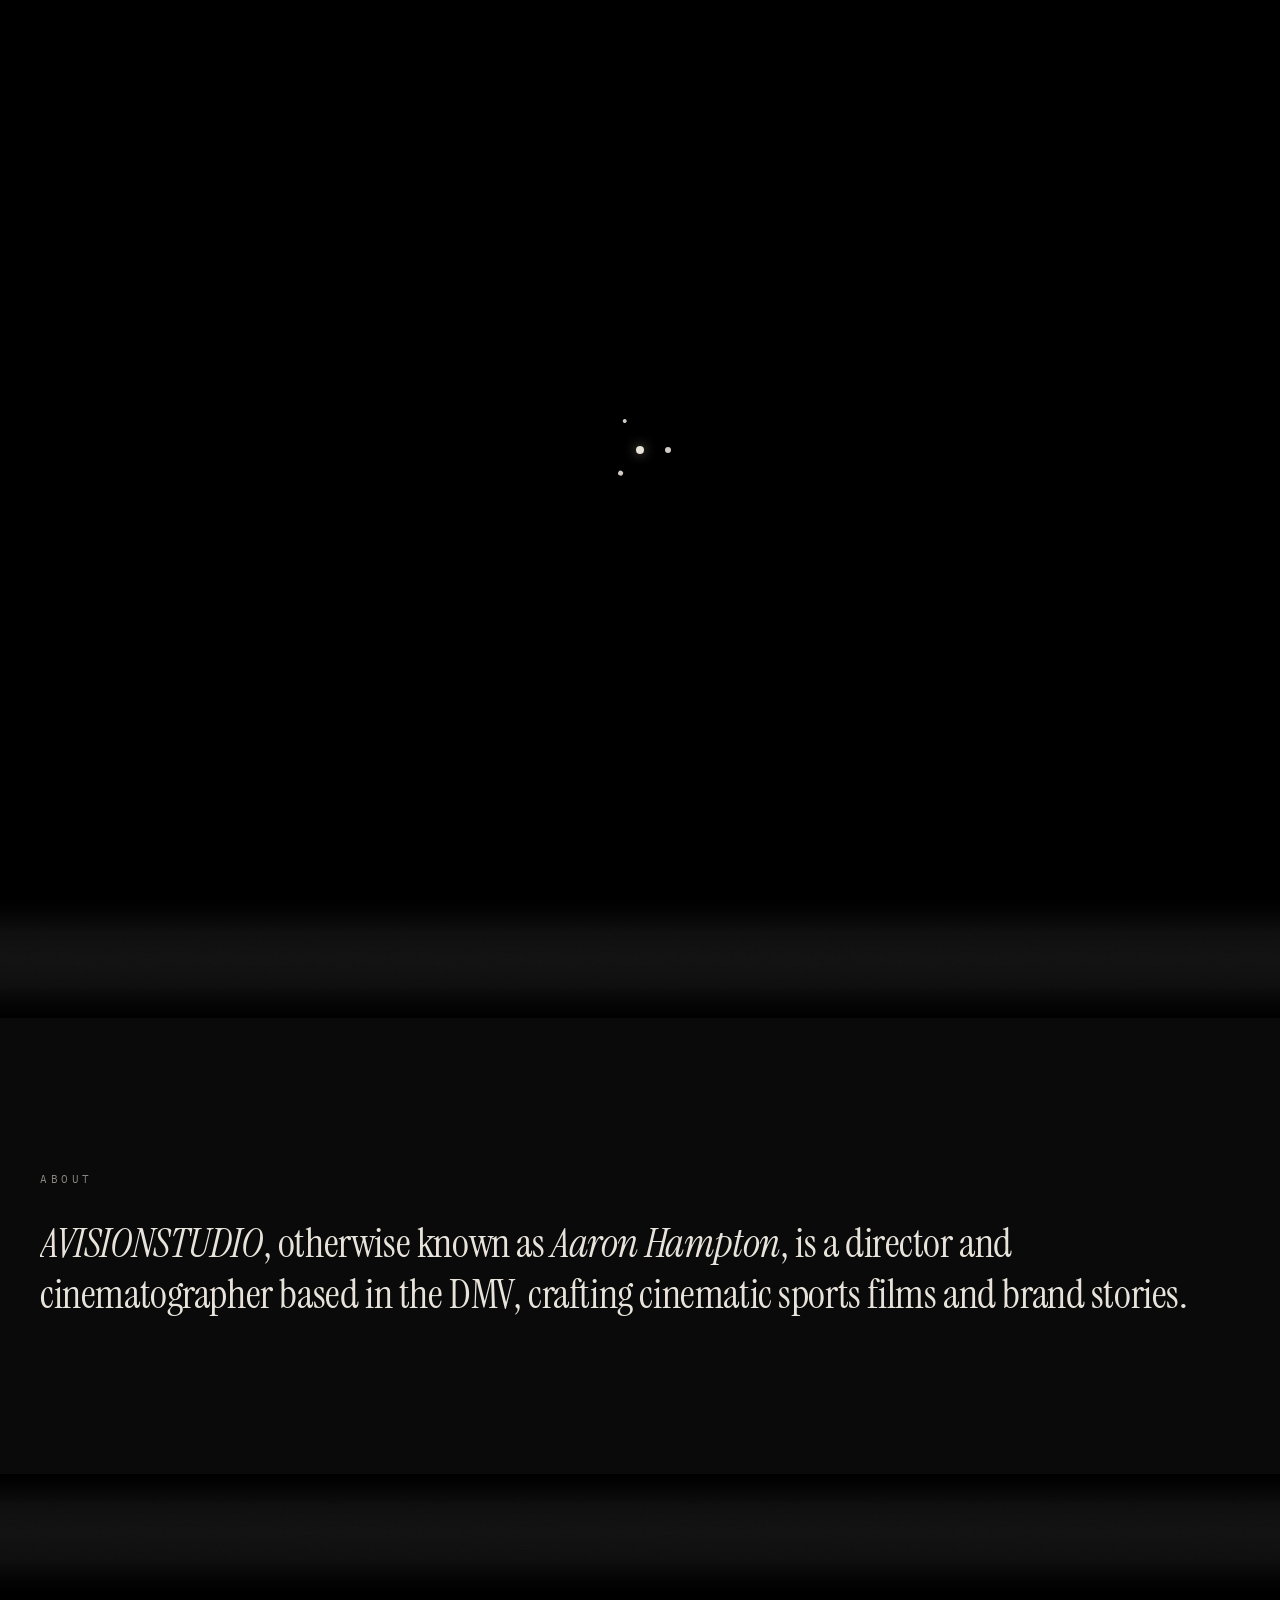
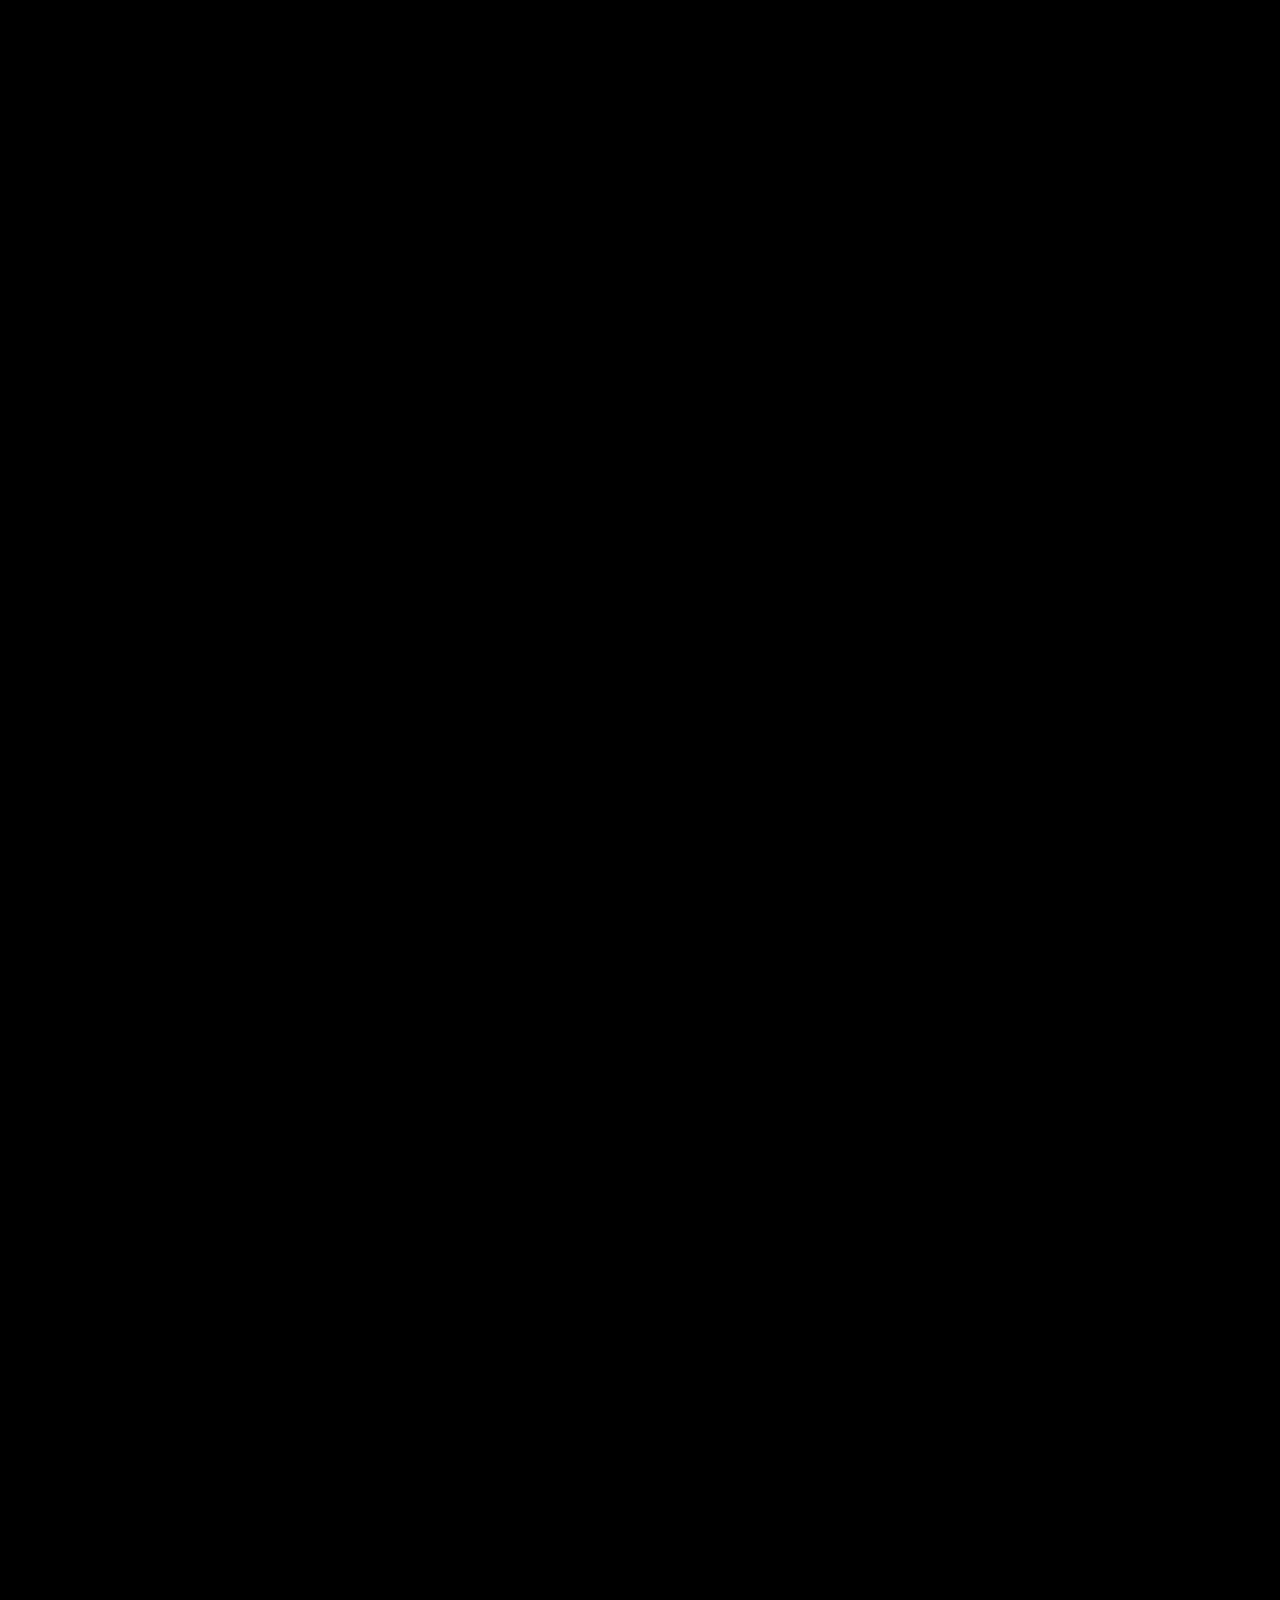
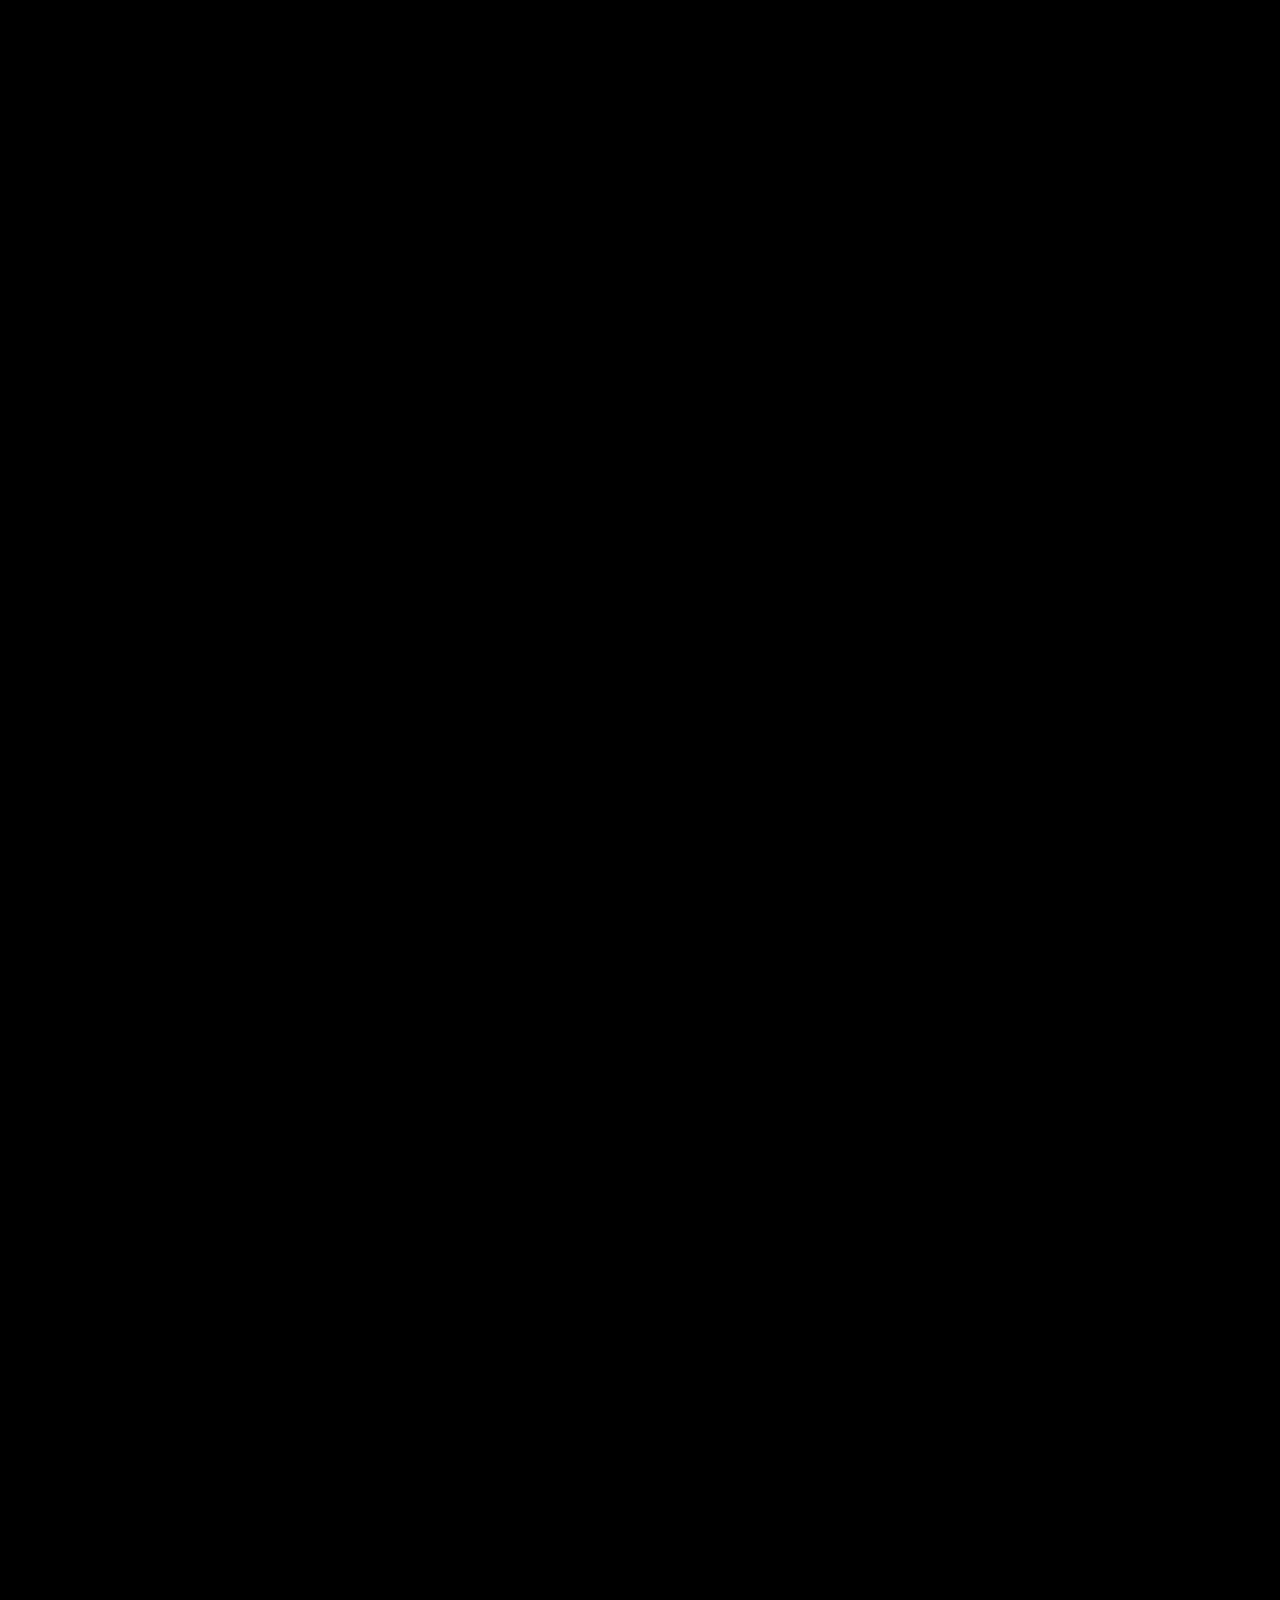
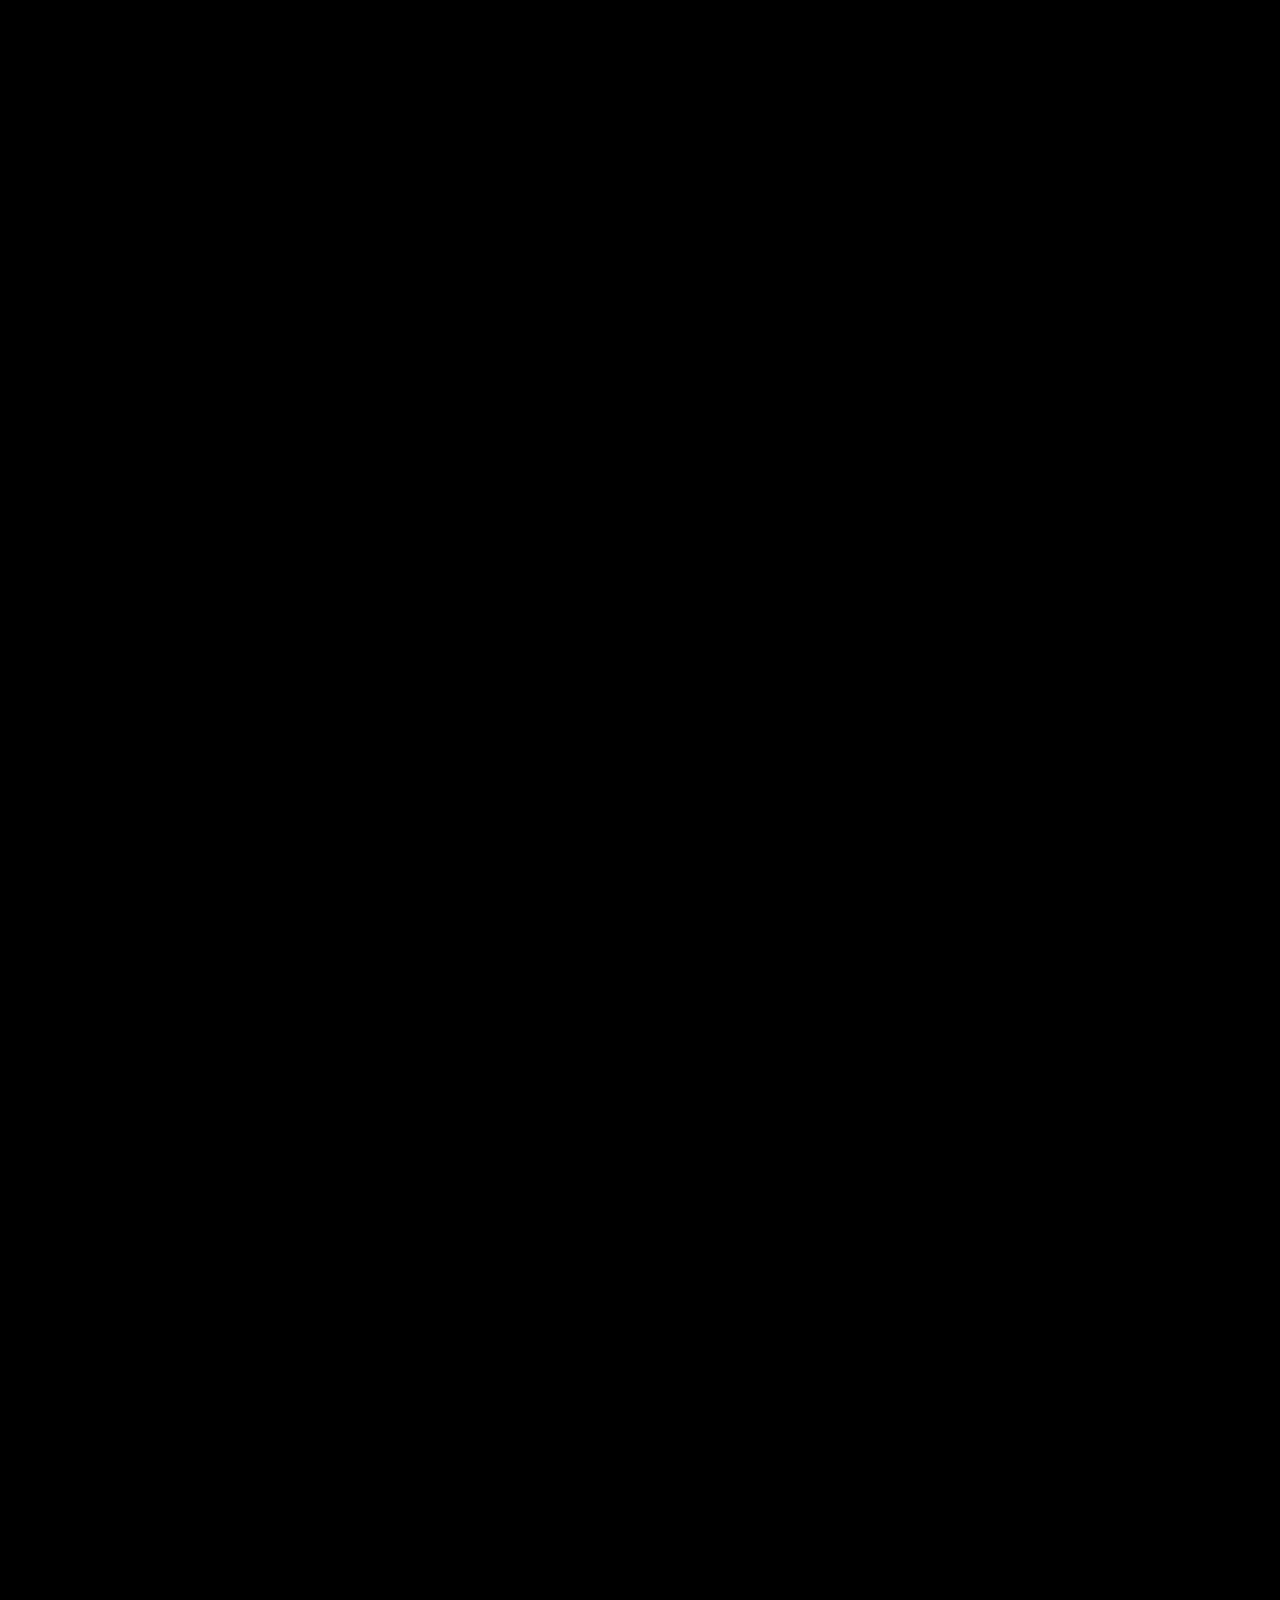
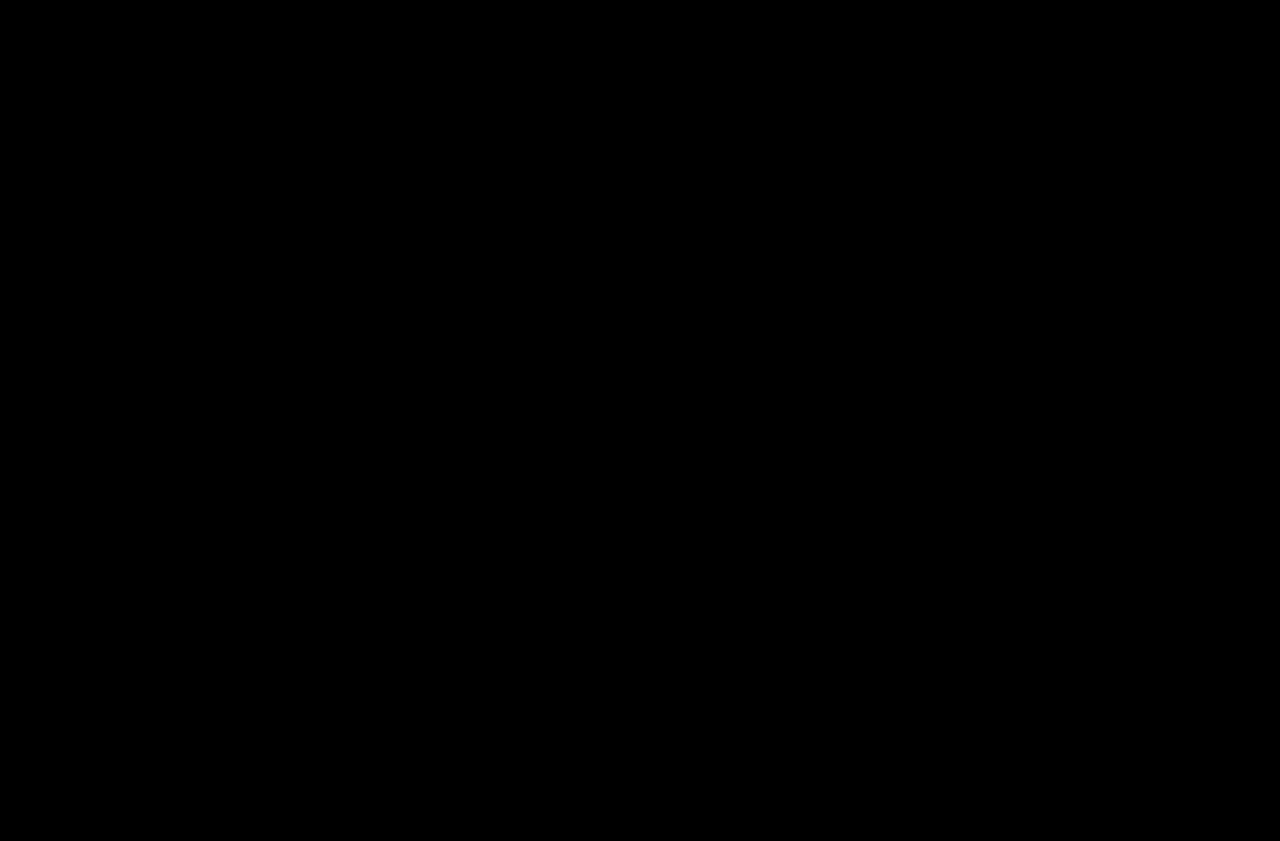
==== commit 1560b75e: "Changes Co-authored-by: Terellreed1 <95991186+Terellreed1@users.noreply.github.com>" ====
--- a/public/index.html
+++ b/public/index.html
@@ -501,13 +501,22 @@
   <section class="trusted" id="clients-strip">
     <div class="trusted__inner">
       <div class="trusted__label"><span>Trusted By</span></div>
-      <div class="trusted__logos">
-        <a class="trusted__logo" href="clients.html" aria-label="Towson University Tigers"><img src="assets/towson.png" alt="Towson University Tigers"  loading="lazy" decoding="async" /></a>
-        <a class="trusted__logo" href="clients.html" aria-label="Towson University"><img src="assets/towson-seal.png" alt="Towson University Seal"  loading="lazy" decoding="async" /></a>
-        <a class="trusted__logo" href="clients.html" aria-label="Morgan State University"><img src="assets/morgan-state.svg" alt="Morgan State University"  loading="lazy" decoding="async" /></a>
-        <a class="trusted__logo" href="clients.html" aria-label="Kappa Alpha Psi"><img src="assets/kappa-alpha-psi.png" alt="Kappa Alpha Psi"  loading="lazy" decoding="async" /></a>
-        <a class="trusted__logo" href="clients.html" aria-label="Sigma Gamma Rho"><img src="assets/sigma-gamma-rho.png" alt="Sigma Gamma Rho" loading="lazy" decoding="async" /></a>
-        <a class="trusted__logo" href="clients.html" aria-label="DC Power FC"><img src="assets/power-fc.png" alt="DC Power FC" loading="lazy" decoding="async" /></a>
+      <div class="trusted__logos" aria-label="Client logos carousel">
+        <div class="trusted__track">
+          <a class="trusted__logo" href="clients.html" aria-label="Towson University Tigers"><img src="assets/towson.png" alt="Towson University Tigers" loading="lazy" decoding="async" /></a>
+          <a class="trusted__logo" href="clients.html" aria-label="Towson University"><img src="assets/towson-seal.png" alt="Towson University Seal" loading="lazy" decoding="async" /></a>
+          <a class="trusted__logo" href="clients.html" aria-label="Morgan State University"><img src="assets/morgan-state.svg" alt="Morgan State University" loading="lazy" decoding="async" /></a>
+          <a class="trusted__logo" href="clients.html" aria-label="Kappa Alpha Psi"><img src="assets/kappa-alpha-psi.png" alt="Kappa Alpha Psi" loading="lazy" decoding="async" /></a>
+          <a class="trusted__logo" href="clients.html" aria-label="Sigma Gamma Rho"><img src="assets/sigma-gamma-rho.png" alt="Sigma Gamma Rho" loading="lazy" decoding="async" /></a>
+          <a class="trusted__logo" href="clients.html" aria-label="DC Power FC"><img src="assets/power-fc.png" alt="DC Power FC" loading="lazy" decoding="async" /></a>
+          <!-- duplicate for seamless loop -->
+          <a class="trusted__logo" href="clients.html" aria-hidden="true" tabindex="-1"><img src="assets/towson.png" alt="" loading="lazy" decoding="async" /></a>
+          <a class="trusted__logo" href="clients.html" aria-hidden="true" tabindex="-1"><img src="assets/towson-seal.png" alt="" loading="lazy" decoding="async" /></a>
+          <a class="trusted__logo" href="clients.html" aria-hidden="true" tabindex="-1"><img src="assets/morgan-state.svg" alt="" loading="lazy" decoding="async" /></a>
+          <a class="trusted__logo" href="clients.html" aria-hidden="true" tabindex="-1"><img src="assets/kappa-alpha-psi.png" alt="" loading="lazy" decoding="async" /></a>
+          <a class="trusted__logo" href="clients.html" aria-hidden="true" tabindex="-1"><img src="assets/sigma-gamma-rho.png" alt="" loading="lazy" decoding="async" /></a>
+          <a class="trusted__logo" href="clients.html" aria-hidden="true" tabindex="-1"><img src="assets/power-fc.png" alt="" loading="lazy" decoding="async" /></a>
+        </div>
       </div>
     </div>
   </section>
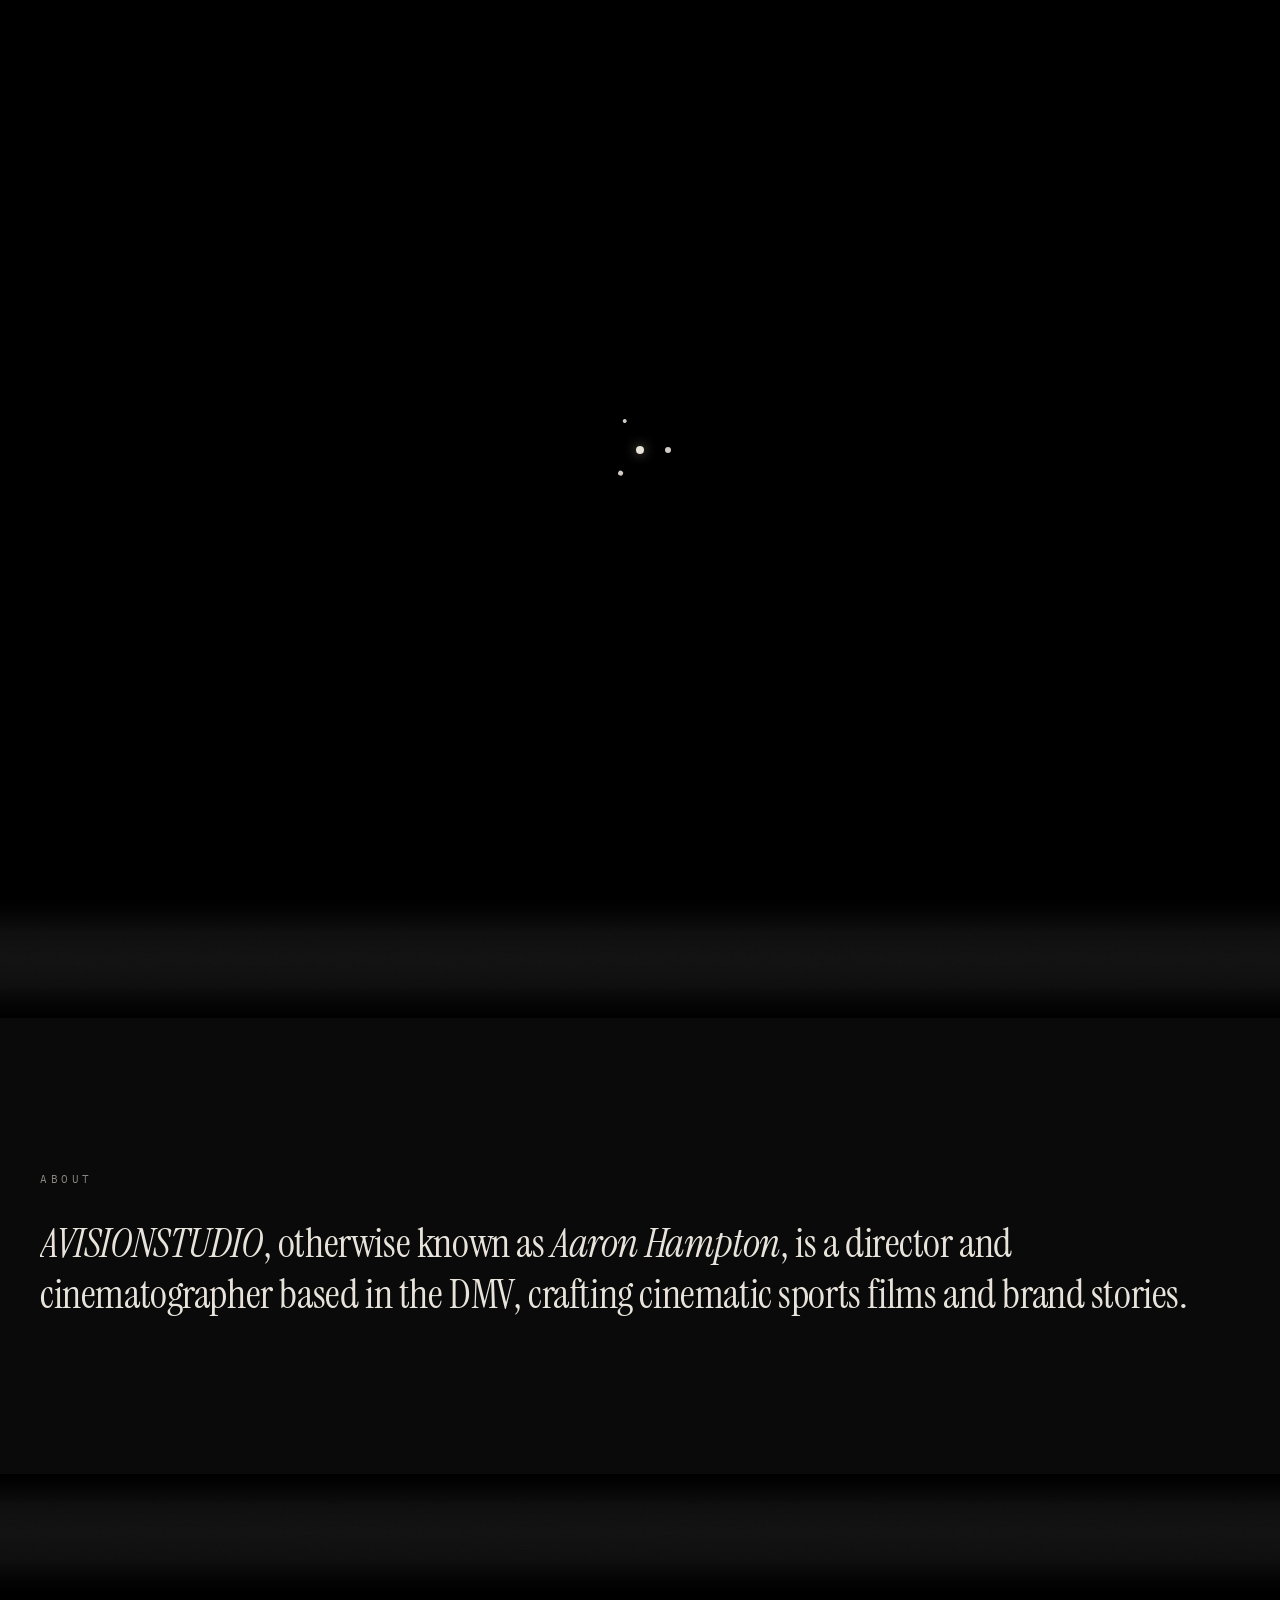
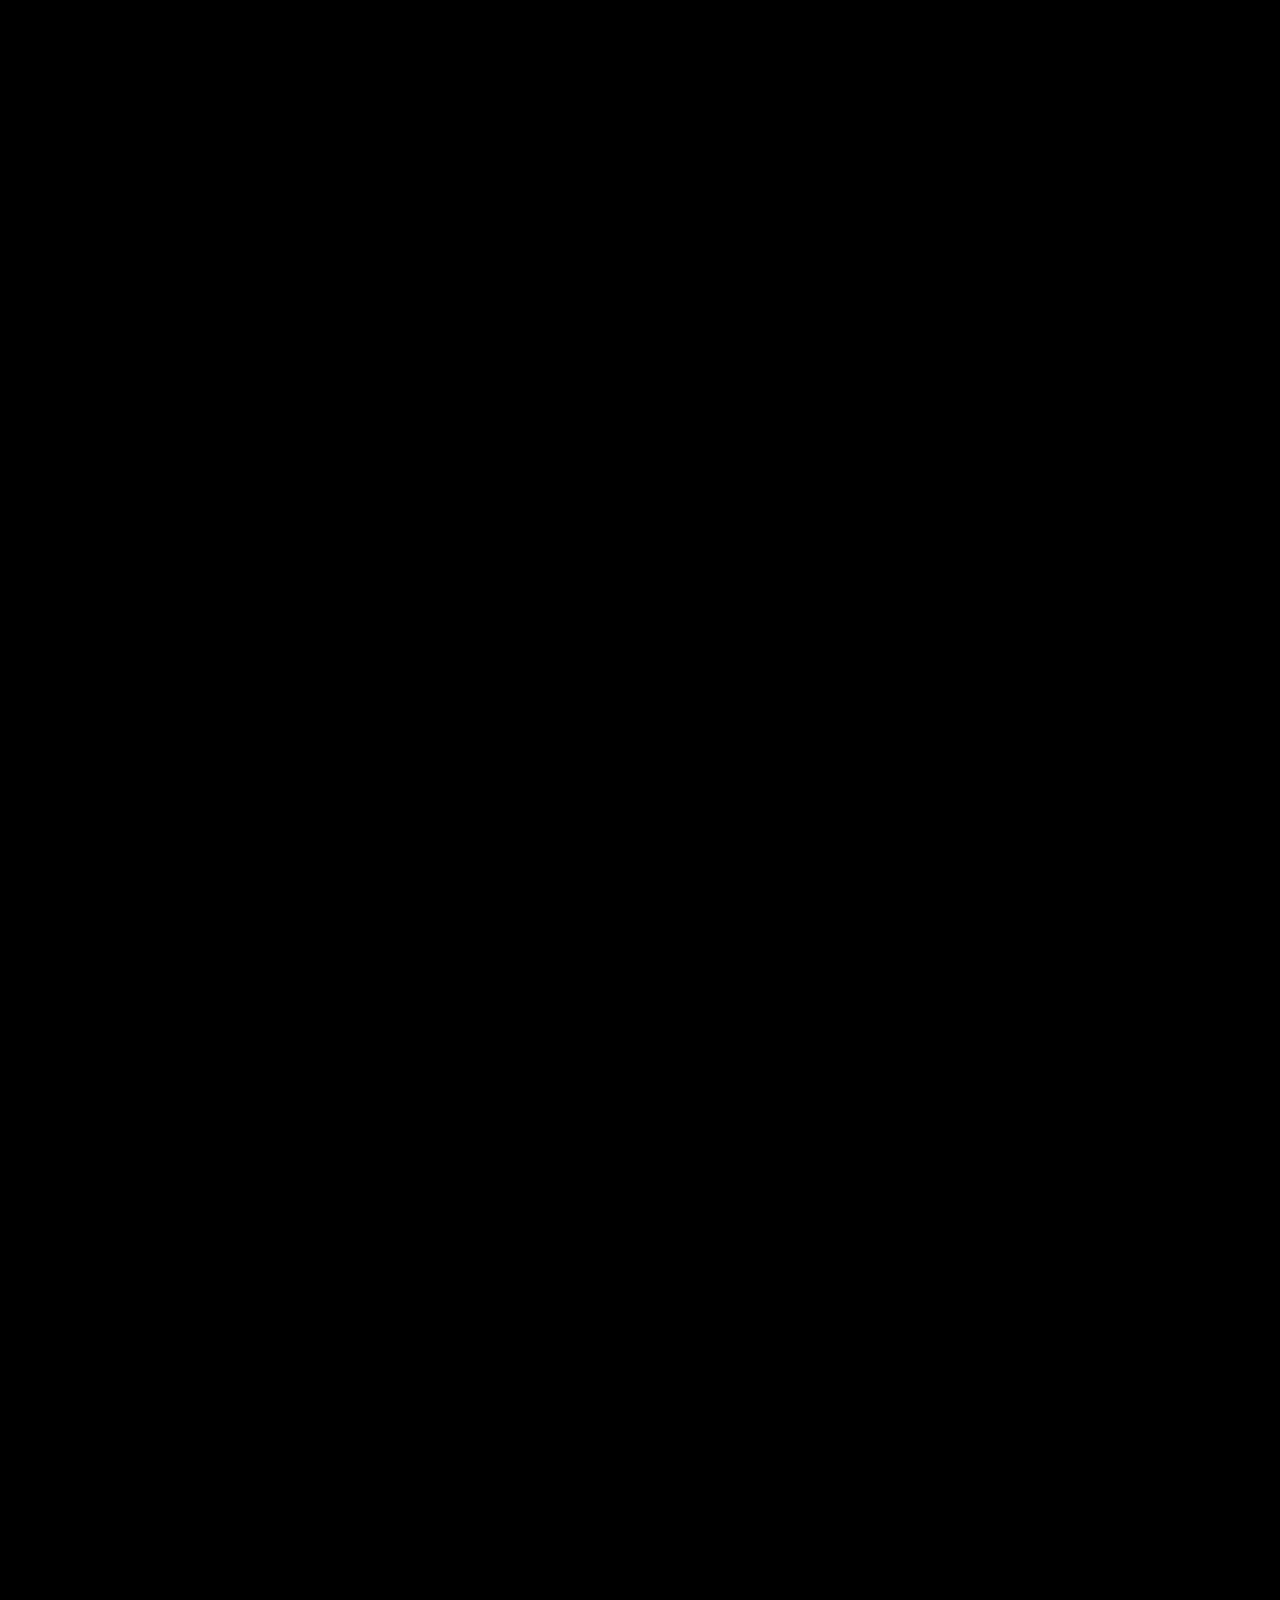
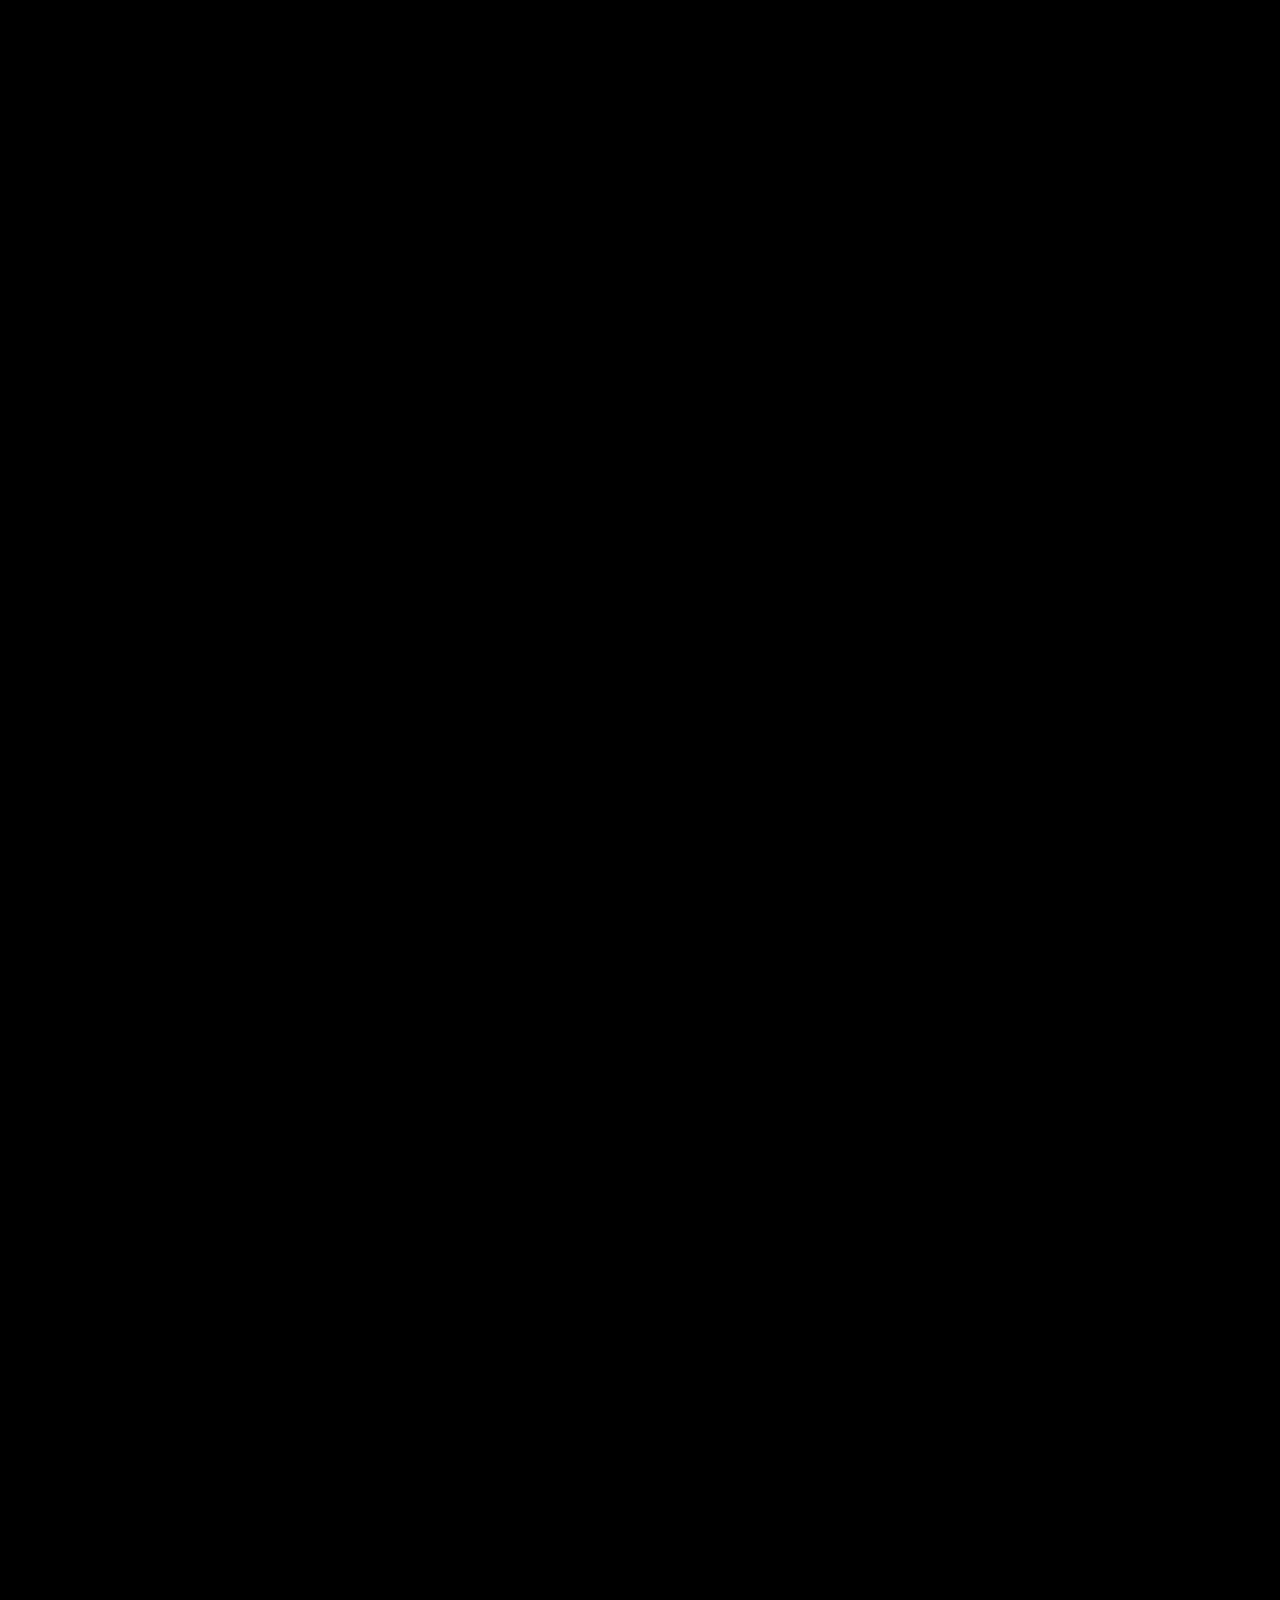
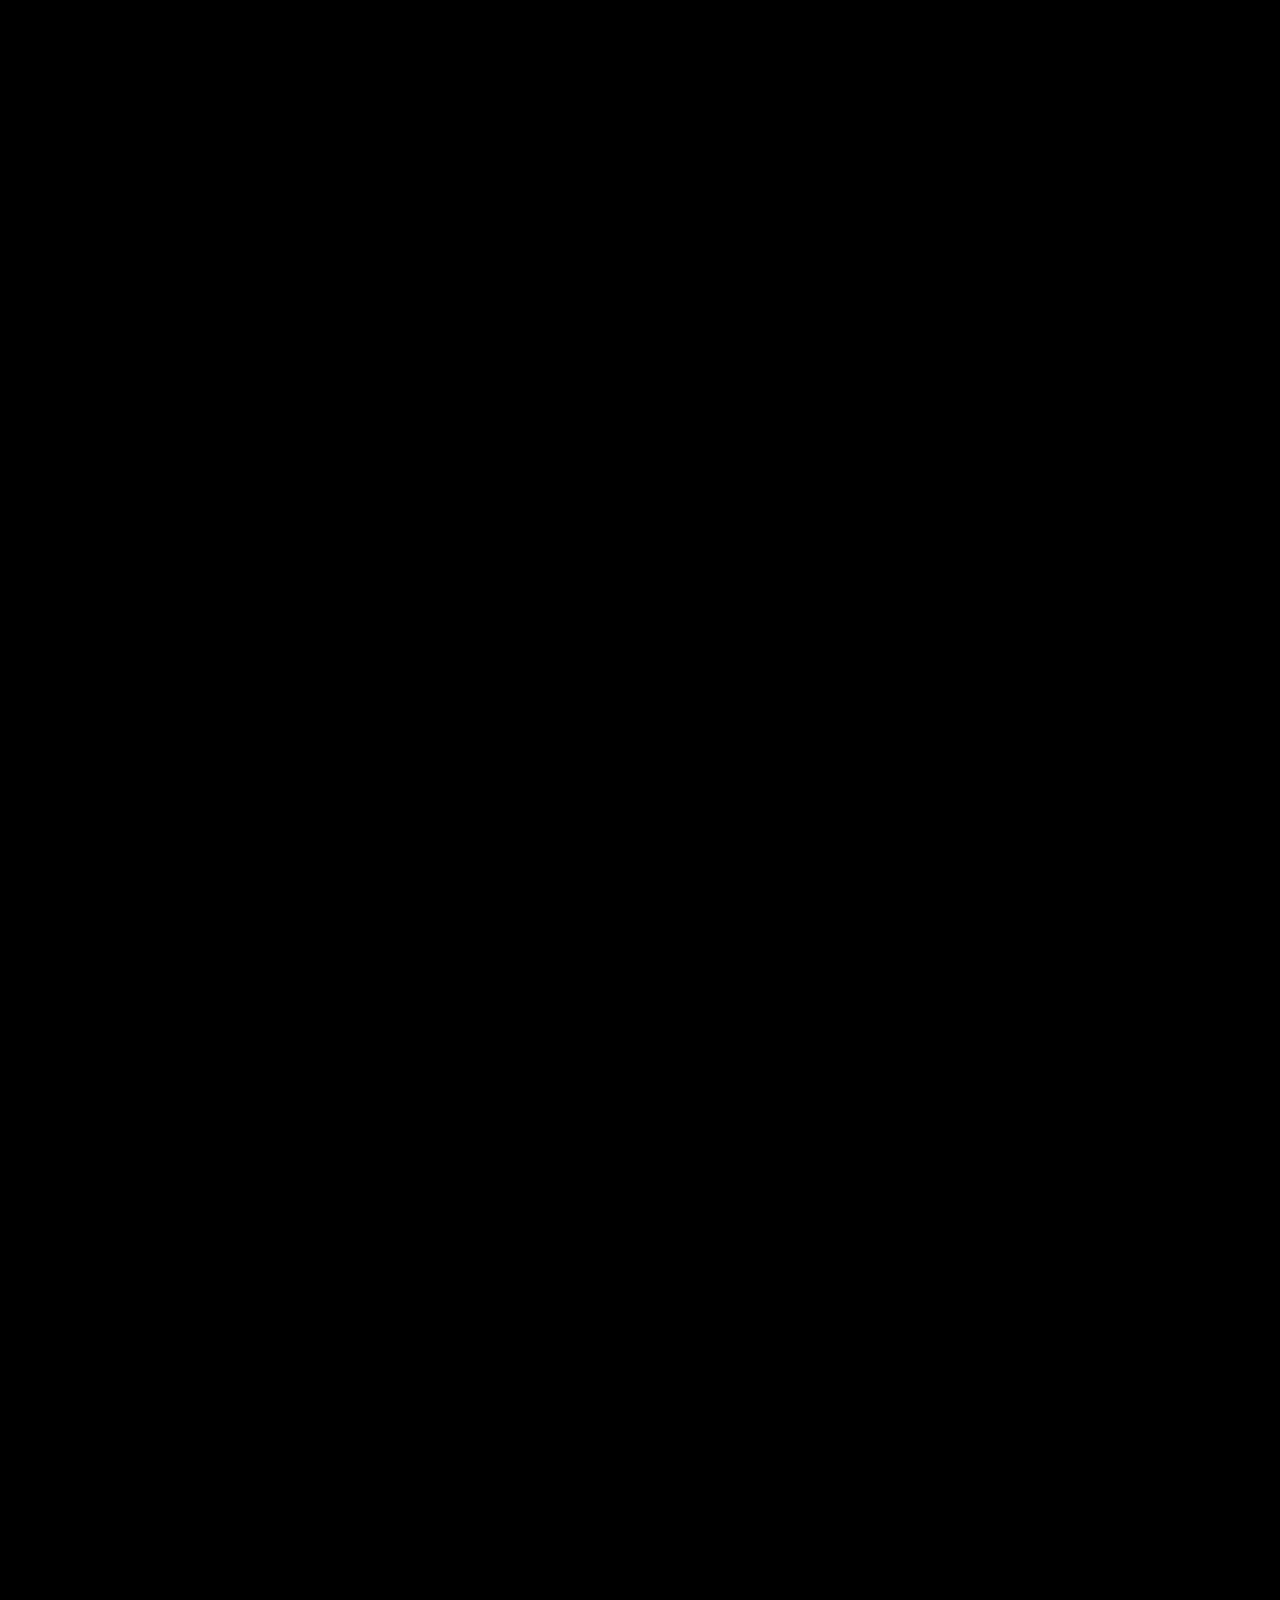
==== commit 7e95432f: "Changes Co-authored-by: Terellreed1 <95991186+Terellreed1@users.noreply.github.com>" ====
--- a/public/index.html
+++ b/public/index.html
@@ -501,22 +501,13 @@
   <section class="trusted" id="clients-strip">
     <div class="trusted__inner">
       <div class="trusted__label"><span>Trusted By</span></div>
-      <div class="trusted__logos" aria-label="Client logos carousel">
-        <div class="trusted__track">
-          <a class="trusted__logo" href="clients.html" aria-label="Towson University Tigers"><img src="assets/towson.png" alt="Towson University Tigers" loading="lazy" decoding="async" /></a>
-          <a class="trusted__logo" href="clients.html" aria-label="Towson University"><img src="assets/towson-seal.png" alt="Towson University Seal" loading="lazy" decoding="async" /></a>
-          <a class="trusted__logo" href="clients.html" aria-label="Morgan State University"><img src="assets/morgan-state.svg" alt="Morgan State University" loading="lazy" decoding="async" /></a>
-          <a class="trusted__logo" href="clients.html" aria-label="Kappa Alpha Psi"><img src="assets/kappa-alpha-psi.png" alt="Kappa Alpha Psi" loading="lazy" decoding="async" /></a>
-          <a class="trusted__logo" href="clients.html" aria-label="Sigma Gamma Rho"><img src="assets/sigma-gamma-rho.png" alt="Sigma Gamma Rho" loading="lazy" decoding="async" /></a>
-          <a class="trusted__logo" href="clients.html" aria-label="DC Power FC"><img src="assets/power-fc.png" alt="DC Power FC" loading="lazy" decoding="async" /></a>
-          <!-- duplicate for seamless loop -->
-          <a class="trusted__logo" href="clients.html" aria-hidden="true" tabindex="-1"><img src="assets/towson.png" alt="" loading="lazy" decoding="async" /></a>
-          <a class="trusted__logo" href="clients.html" aria-hidden="true" tabindex="-1"><img src="assets/towson-seal.png" alt="" loading="lazy" decoding="async" /></a>
-          <a class="trusted__logo" href="clients.html" aria-hidden="true" tabindex="-1"><img src="assets/morgan-state.svg" alt="" loading="lazy" decoding="async" /></a>
-          <a class="trusted__logo" href="clients.html" aria-hidden="true" tabindex="-1"><img src="assets/kappa-alpha-psi.png" alt="" loading="lazy" decoding="async" /></a>
-          <a class="trusted__logo" href="clients.html" aria-hidden="true" tabindex="-1"><img src="assets/sigma-gamma-rho.png" alt="" loading="lazy" decoding="async" /></a>
-          <a class="trusted__logo" href="clients.html" aria-hidden="true" tabindex="-1"><img src="assets/power-fc.png" alt="" loading="lazy" decoding="async" /></a>
-        </div>
+      <div class="trusted__logos">
+        <a class="trusted__logo" href="clients.html" aria-label="Towson University Tigers"><img src="assets/towson.png" alt="Towson University Tigers"  loading="lazy" decoding="async" /></a>
+        <a class="trusted__logo" href="clients.html" aria-label="Towson University"><img src="assets/towson-seal.png" alt="Towson University Seal"  loading="lazy" decoding="async" /></a>
+        <a class="trusted__logo" href="clients.html" aria-label="Morgan State University"><img src="assets/morgan-state.svg" alt="Morgan State University"  loading="lazy" decoding="async" /></a>
+        <a class="trusted__logo" href="clients.html" aria-label="Kappa Alpha Psi"><img src="assets/kappa-alpha-psi.png" alt="Kappa Alpha Psi"  loading="lazy" decoding="async" /></a>
+        <a class="trusted__logo" href="clients.html" aria-label="Sigma Gamma Rho"><img src="assets/sigma-gamma-rho.png" alt="Sigma Gamma Rho" loading="lazy" decoding="async" /></a>
+        <a class="trusted__logo" href="clients.html" aria-label="DC Power FC"><img src="assets/power-fc.png" alt="DC Power FC" loading="lazy" decoding="async" /></a>
       </div>
     </div>
   </section>
--- a/public/site.css
+++ b/public/site.css
@@ -271,10 +271,24 @@
   line-height:1;
 }
 .trusted__logos{
-  display:flex;align-items:center;gap:64px;flex-wrap:wrap;justify-content:flex-end;
+  position:relative;overflow:hidden;
+  mask-image:linear-gradient(to right, transparent, #000 8%, #000 92%, transparent);
+  -webkit-mask-image:linear-gradient(to right, transparent, #000 8%, #000 92%, transparent);
+}
+.trusted__track{
+  display:flex;align-items:center;gap:64px;width:max-content;
+  animation:trusted-scroll 40s linear infinite;
+}
+.trusted__logos:hover .trusted__track{animation-play-state:paused}
+@keyframes trusted-scroll{
+  from{transform:translateX(0)}
+  to{transform:translateX(-50%)}
+}
+@media (prefers-reduced-motion: reduce){
+  .trusted__track{animation:none}
 }
 .trusted__logo{
-  display:flex;align-items:center;gap:14px;
+  display:flex;align-items:center;gap:14px;flex:0 0 auto;
   opacity:.95;
   transition:opacity .25s, transform .25s;
 }
@@ -290,7 +304,7 @@
 @media (max-width:800px){
   .trusted{padding:64px 20px}
   .trusted__inner{grid-template-columns:1fr;gap:32px}
-  .trusted__logos{justify-content:flex-start;gap:32px}
+  .trusted__track{gap:32px;animation-duration:28s}
   .trusted__logo img{height:64px}
   .trusted__logo .pill{height:48px;font-size:18px;padding:0 18px}
 }
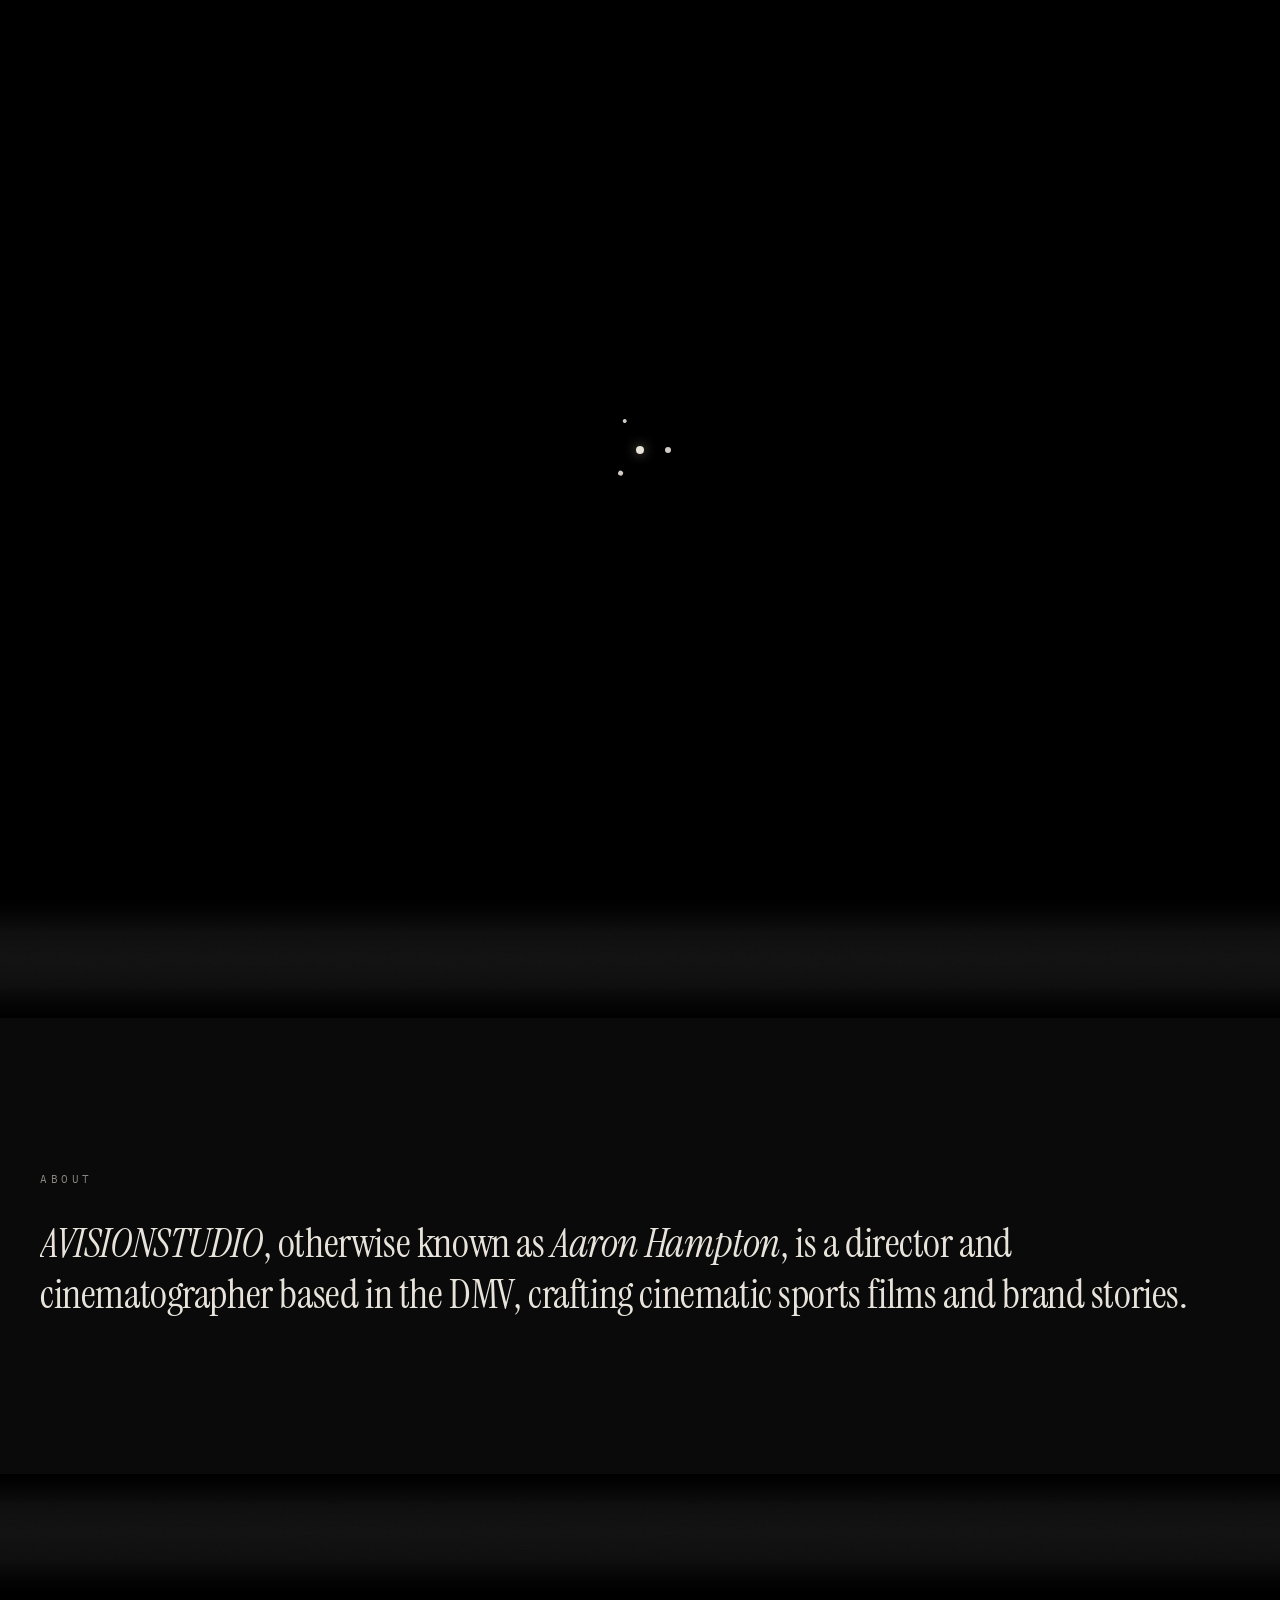
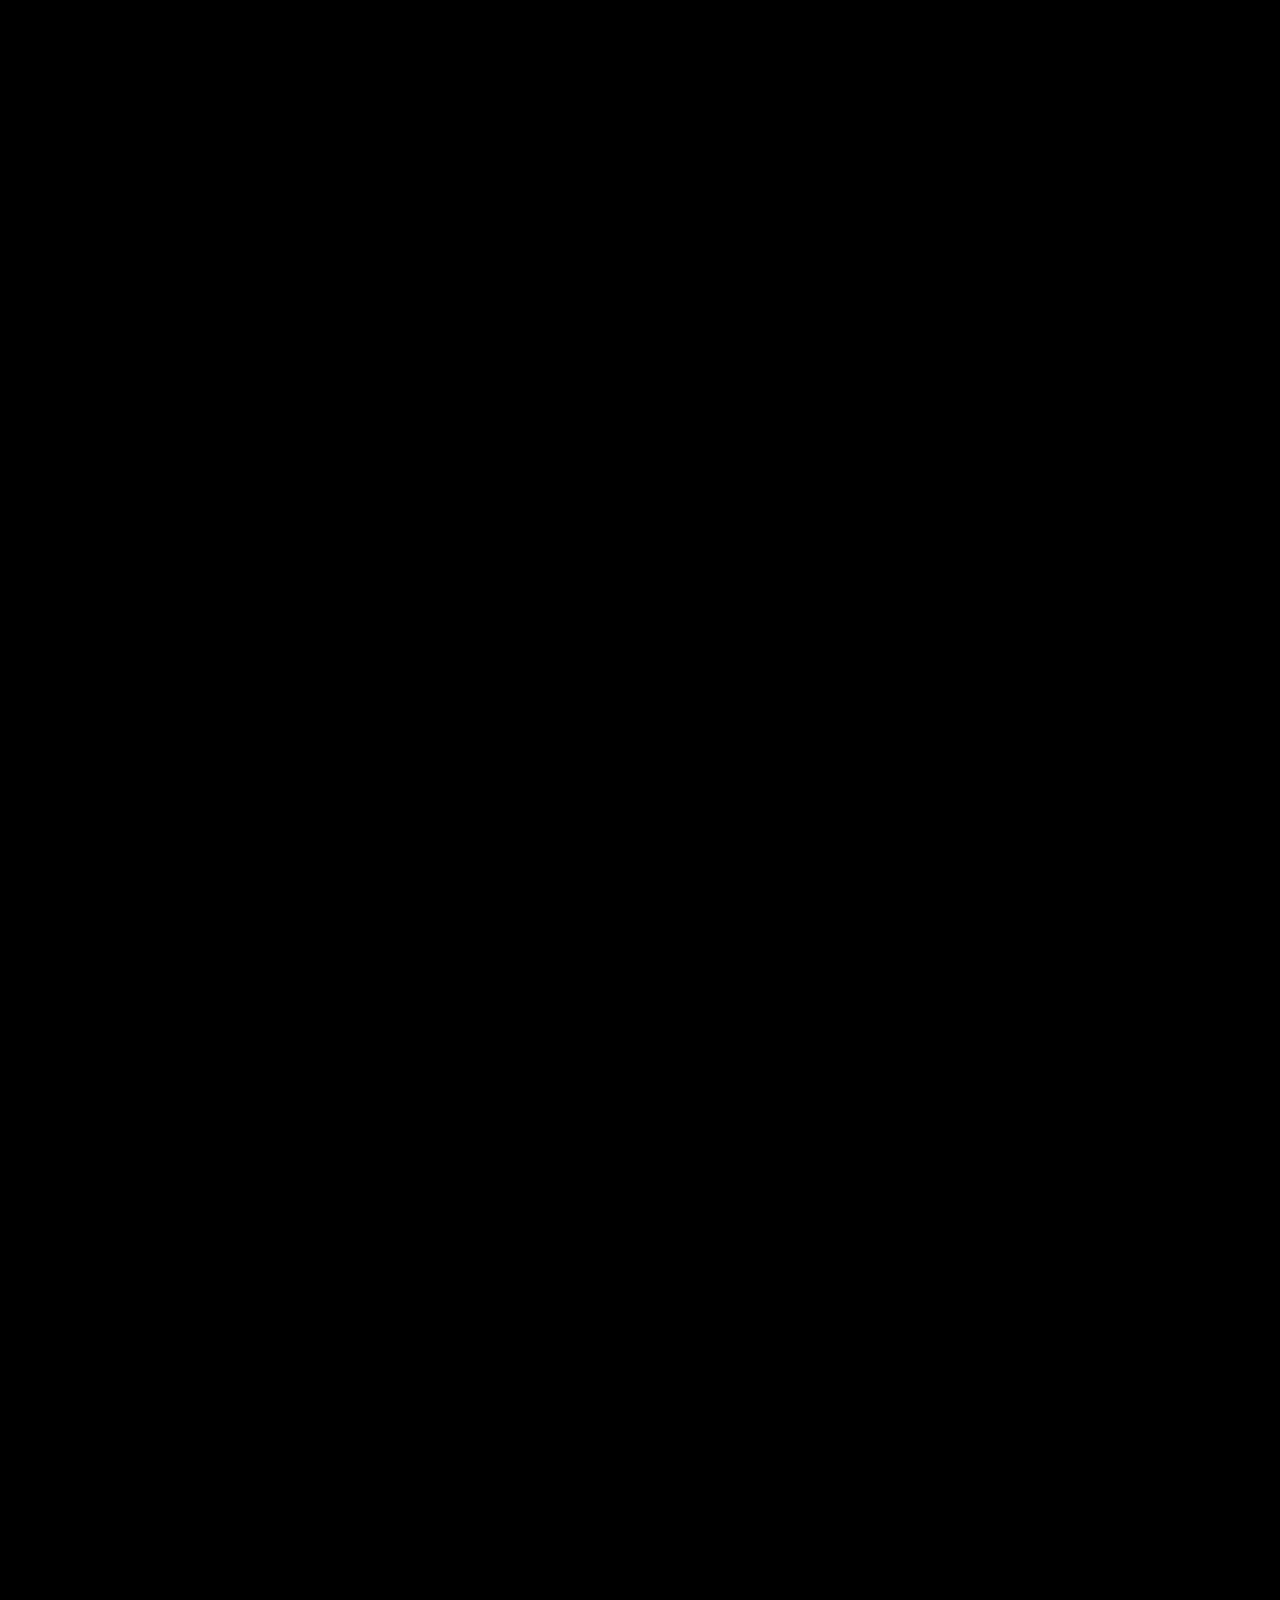
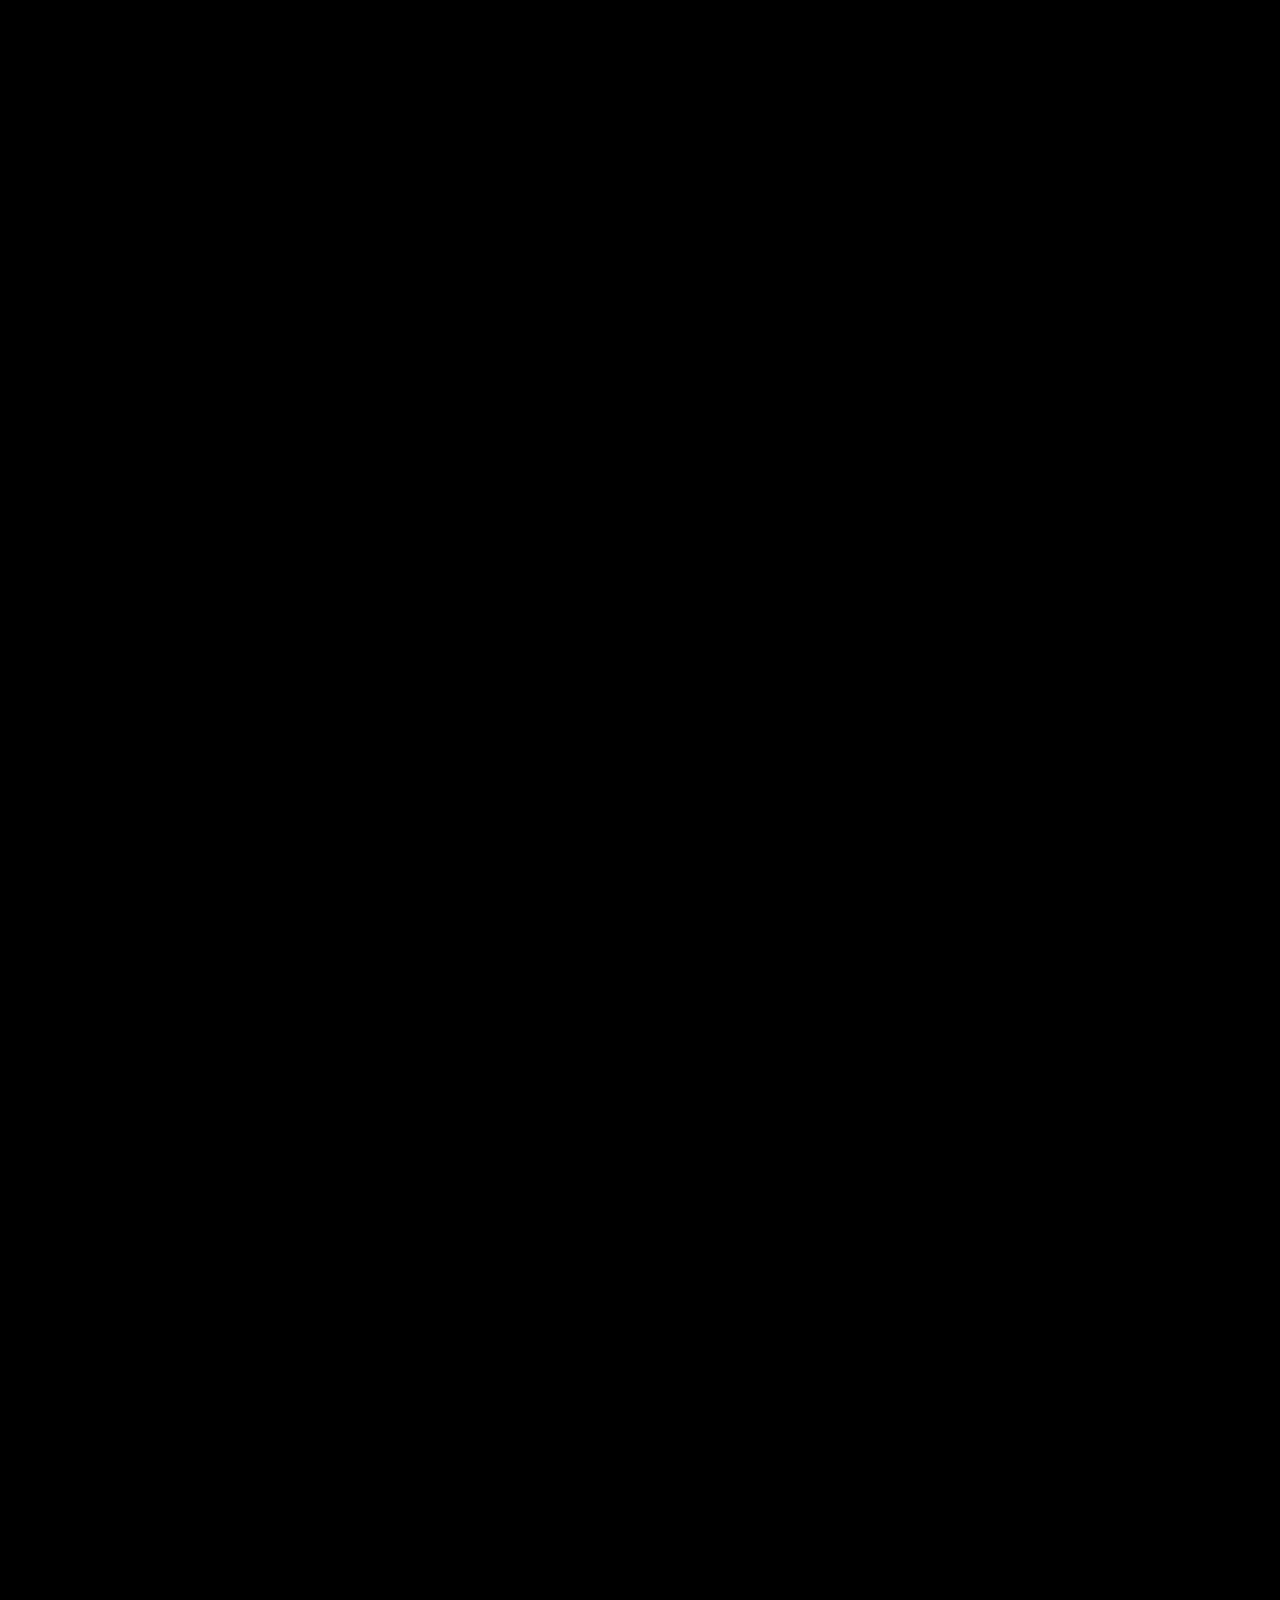
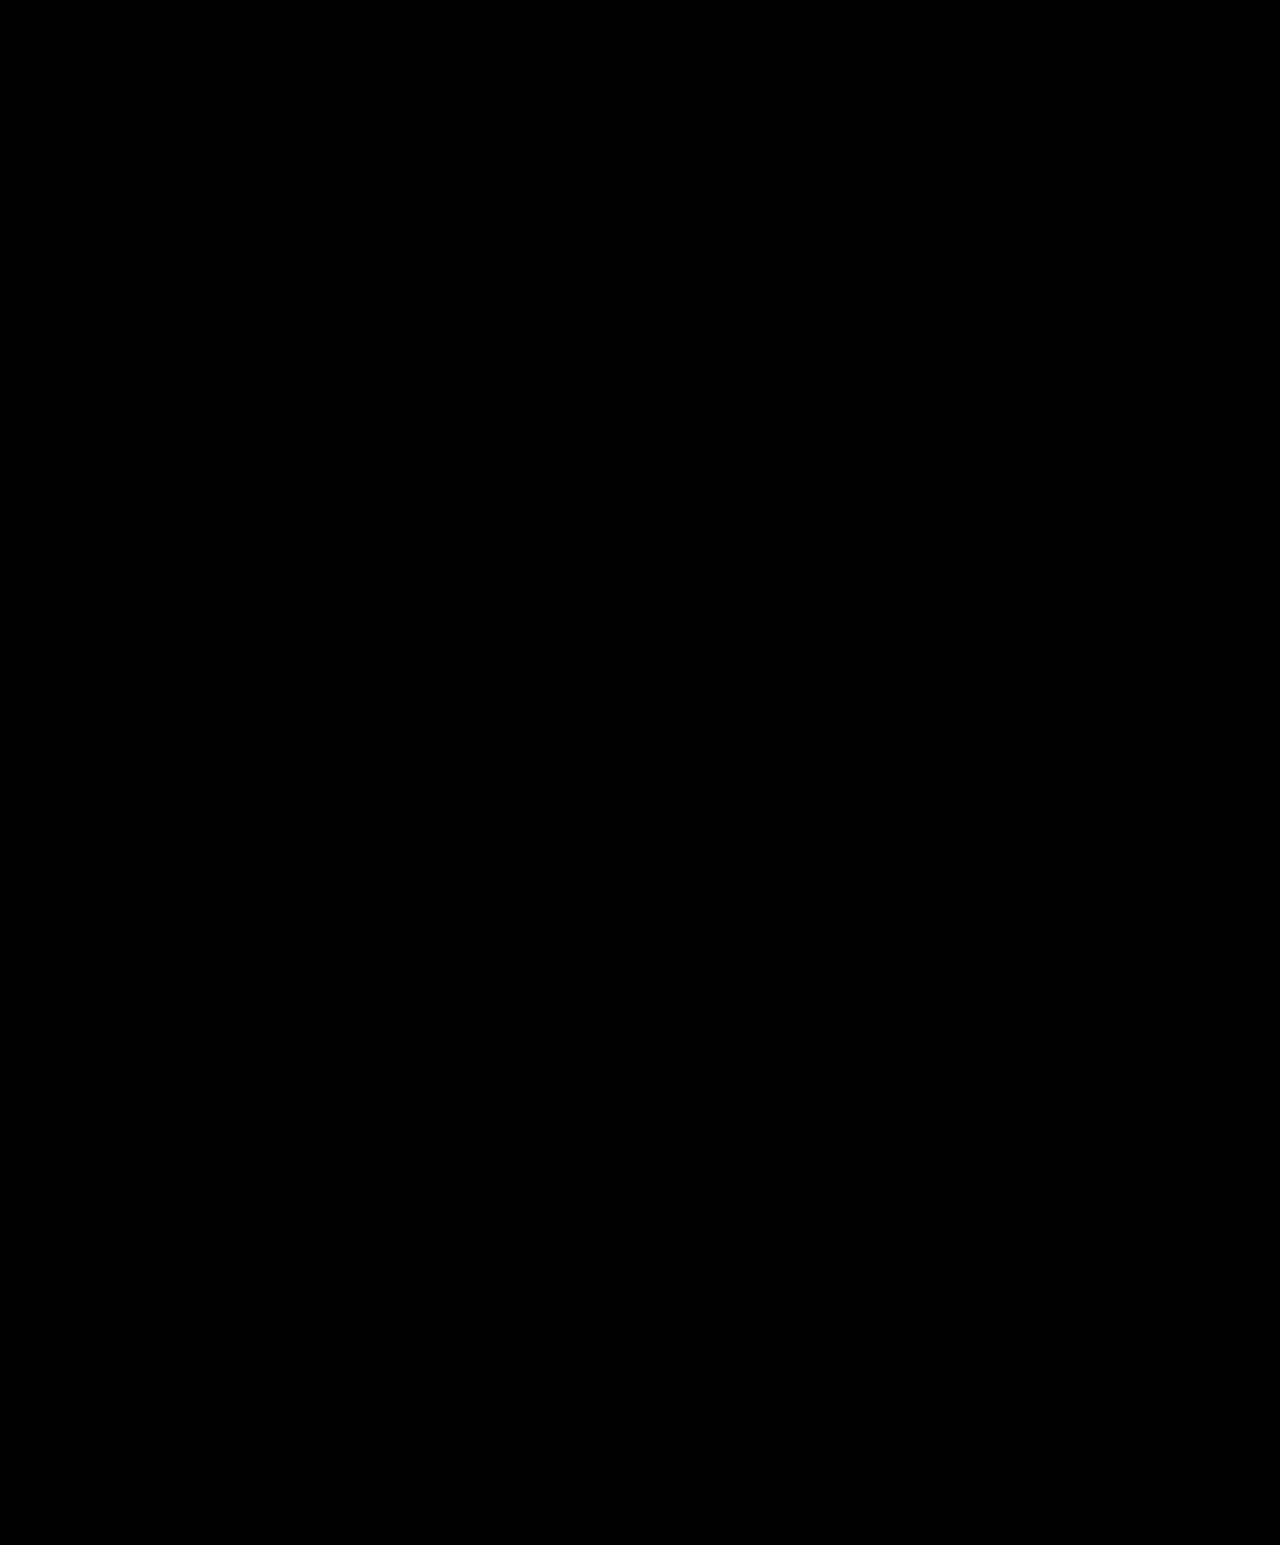
==== commit f94e4920: "Changes Co-authored-by: Terellreed1 <95991186+Terellreed1@users.noreply.github.com>" ====
--- a/public/index.html
+++ b/public/index.html
@@ -462,6 +462,7 @@
 <!-- HERO -->
 <section class="hero" data-screen-label="01 Hero" id="hero">
   <div class="hero__media" id="heroMedia">
+    <div class="hero__placeholder" aria-hidden="true"></div>
     <video src="https://dl.dropboxusercontent.com/scl/fi/cse2ydtswbobxy6zae1tm/towson-vb-sep-15.mp4?rlkey=mvetpvx1n4a5kogg0dgeixxfk&raw=1" autoplay muted loop playsinline preload="metadata"></video>
   </div>
   <div class="hero__grade" aria-hidden="true"></div>
--- a/public/site.css
+++ b/public/site.css
@@ -271,21 +271,7 @@
   line-height:1;
 }
 .trusted__logos{
-  position:relative;overflow:hidden;
-  mask-image:linear-gradient(to right, transparent, #000 8%, #000 92%, transparent);
-  -webkit-mask-image:linear-gradient(to right, transparent, #000 8%, #000 92%, transparent);
-}
-.trusted__track{
-  display:flex;align-items:center;gap:64px;width:max-content;
-  animation:trusted-scroll 40s linear infinite;
-}
-.trusted__logos:hover .trusted__track{animation-play-state:paused}
-@keyframes trusted-scroll{
-  from{transform:translateX(0)}
-  to{transform:translateX(-50%)}
-}
-@media (prefers-reduced-motion: reduce){
-  .trusted__track{animation:none}
+  display:flex;align-items:center;gap:64px;flex-wrap:wrap;justify-content:flex-end;
 }
 .trusted__logo{
   display:flex;align-items:center;gap:14px;flex:0 0 auto;
@@ -304,7 +290,7 @@
 @media (max-width:800px){
   .trusted{padding:64px 20px}
   .trusted__inner{grid-template-columns:1fr;gap:32px}
-  .trusted__track{gap:32px;animation-duration:28s}
+  .trusted__logos{justify-content:flex-start;gap:32px}
   .trusted__logo img{height:64px}
   .trusted__logo .pill{height:48px;font-size:18px;padding:0 18px}
 }
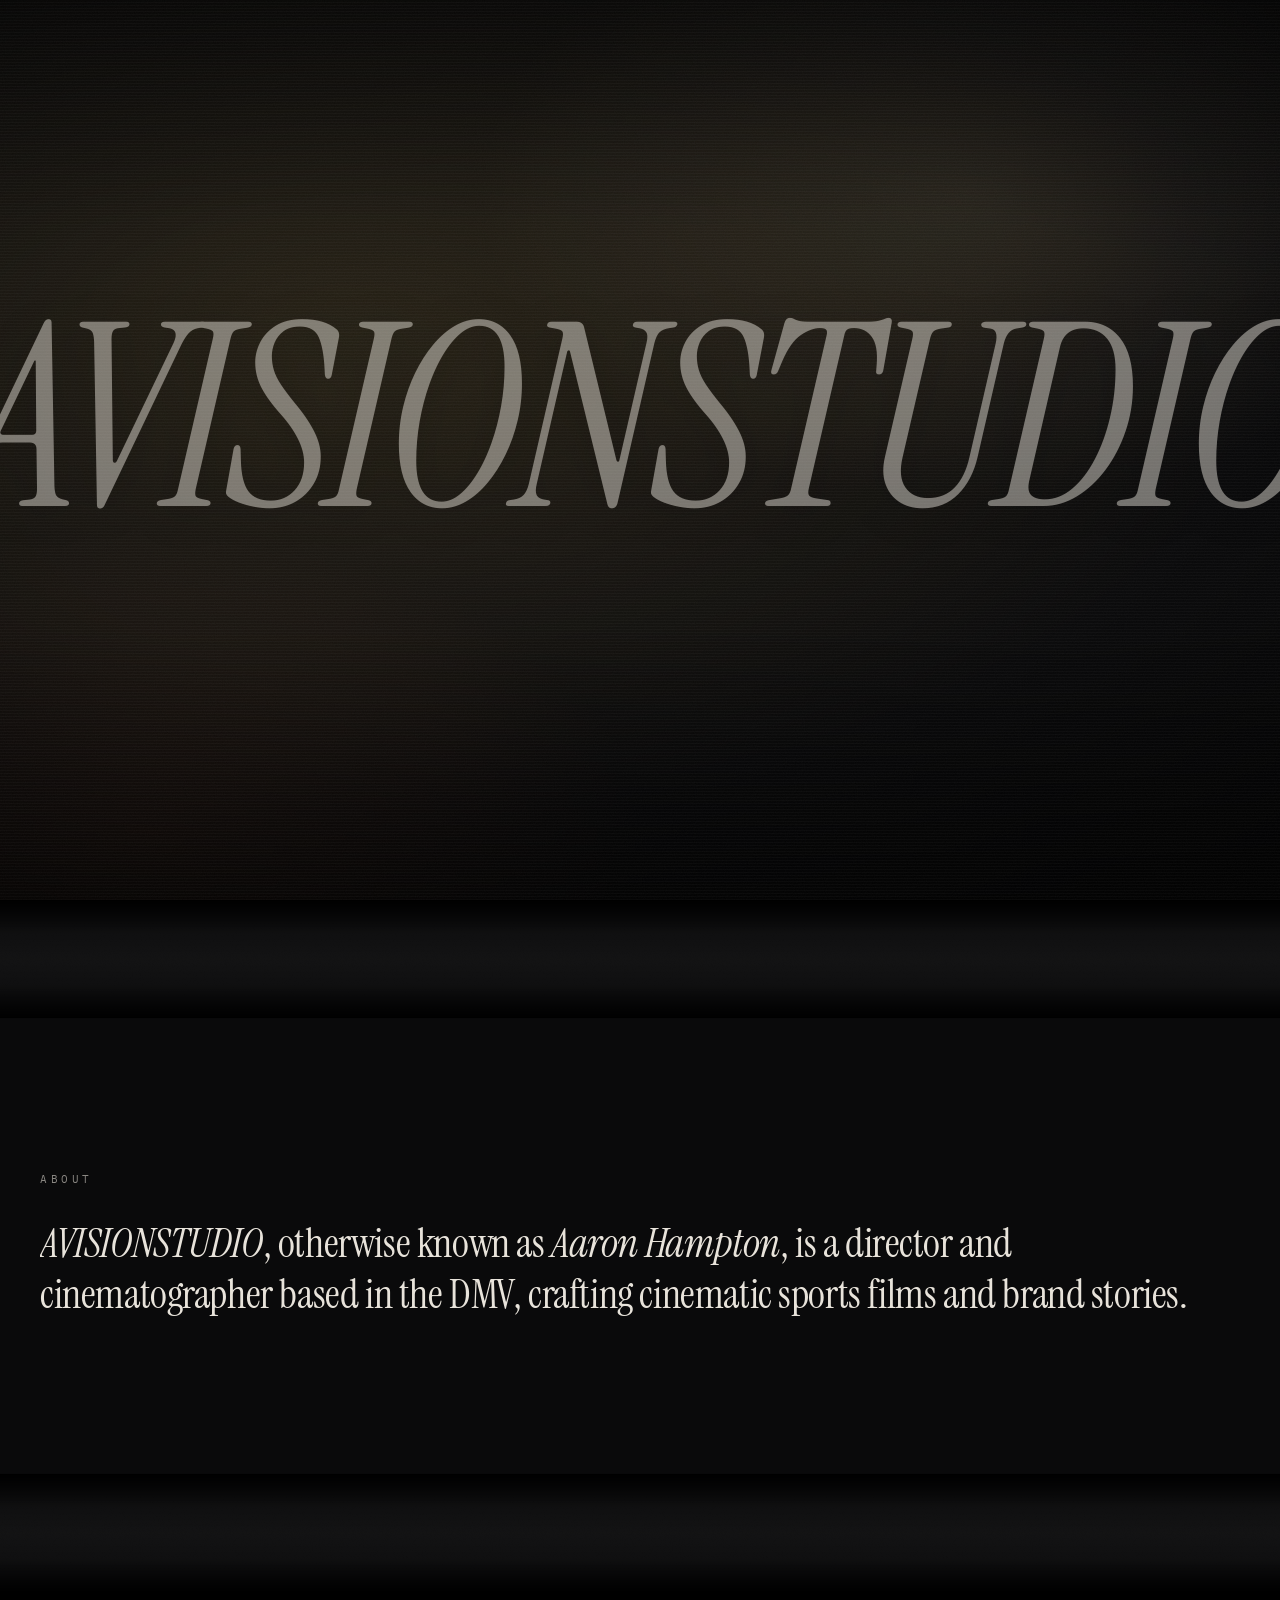
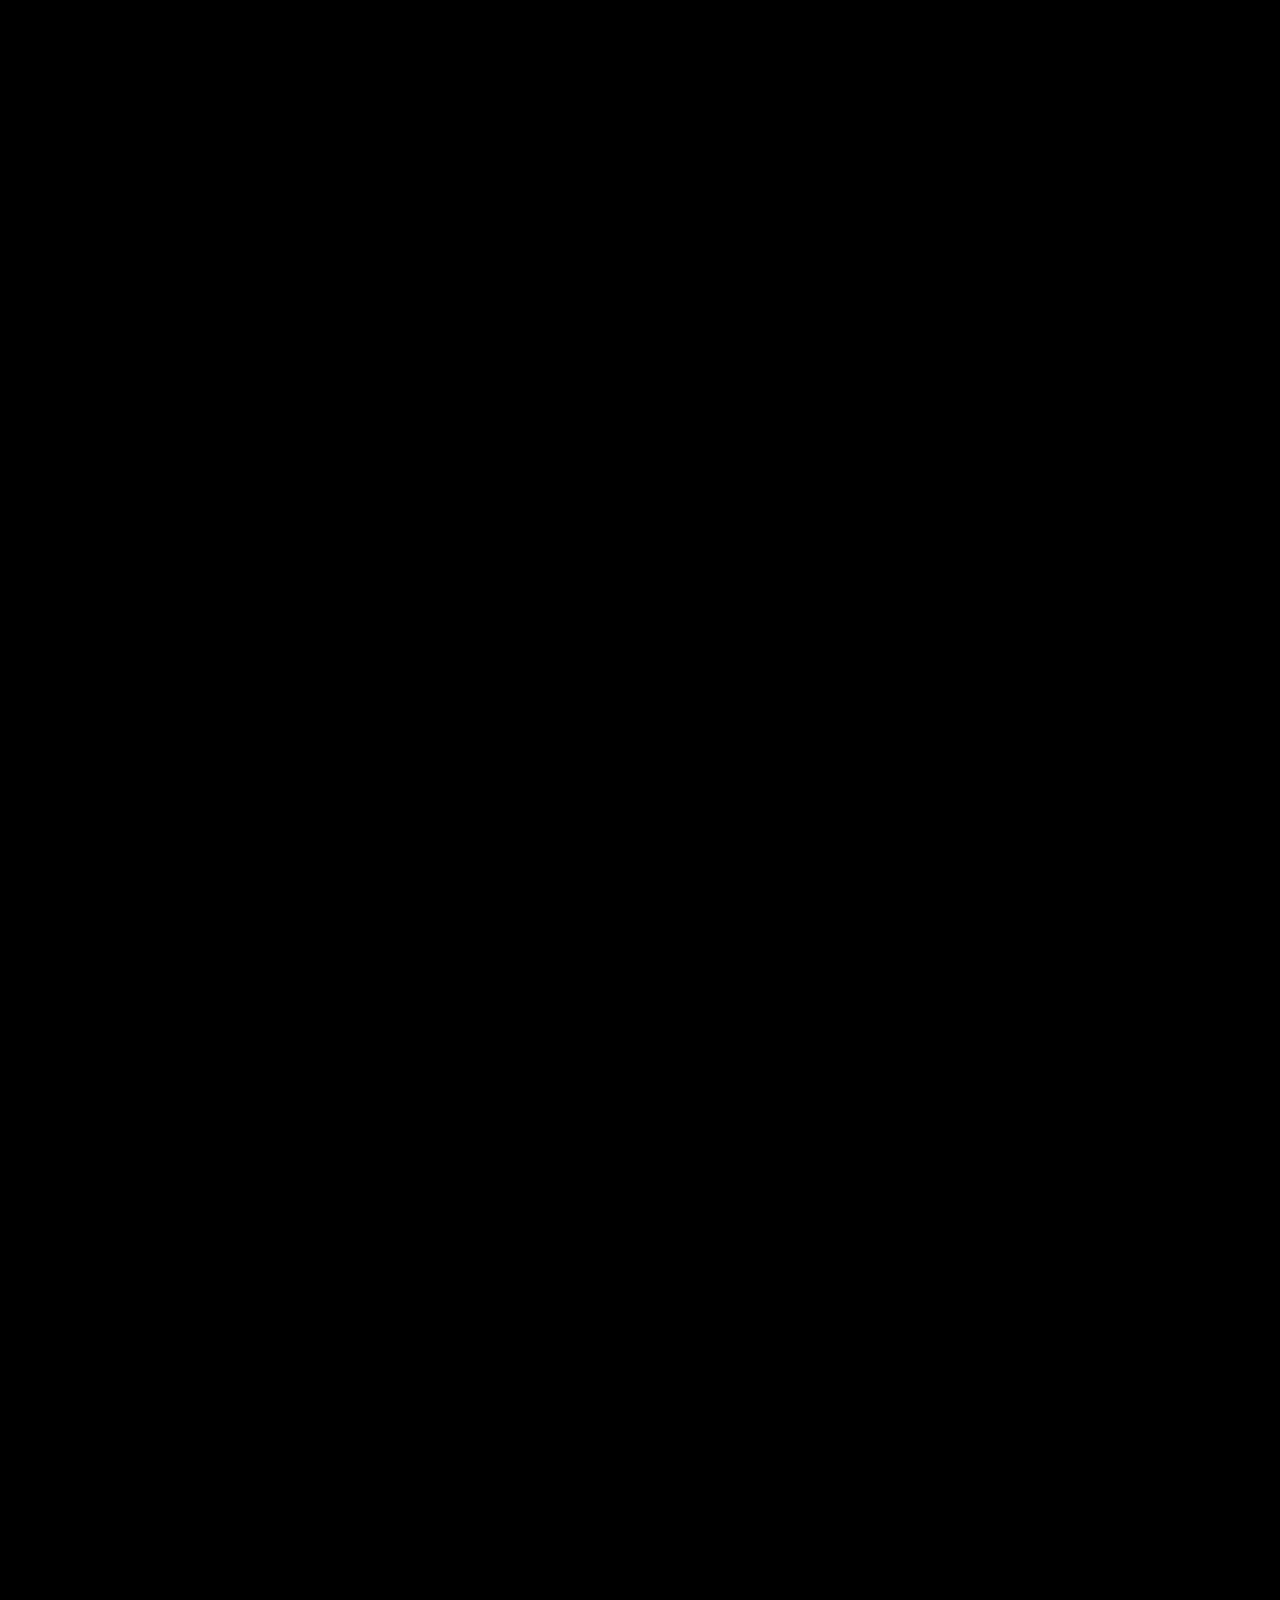
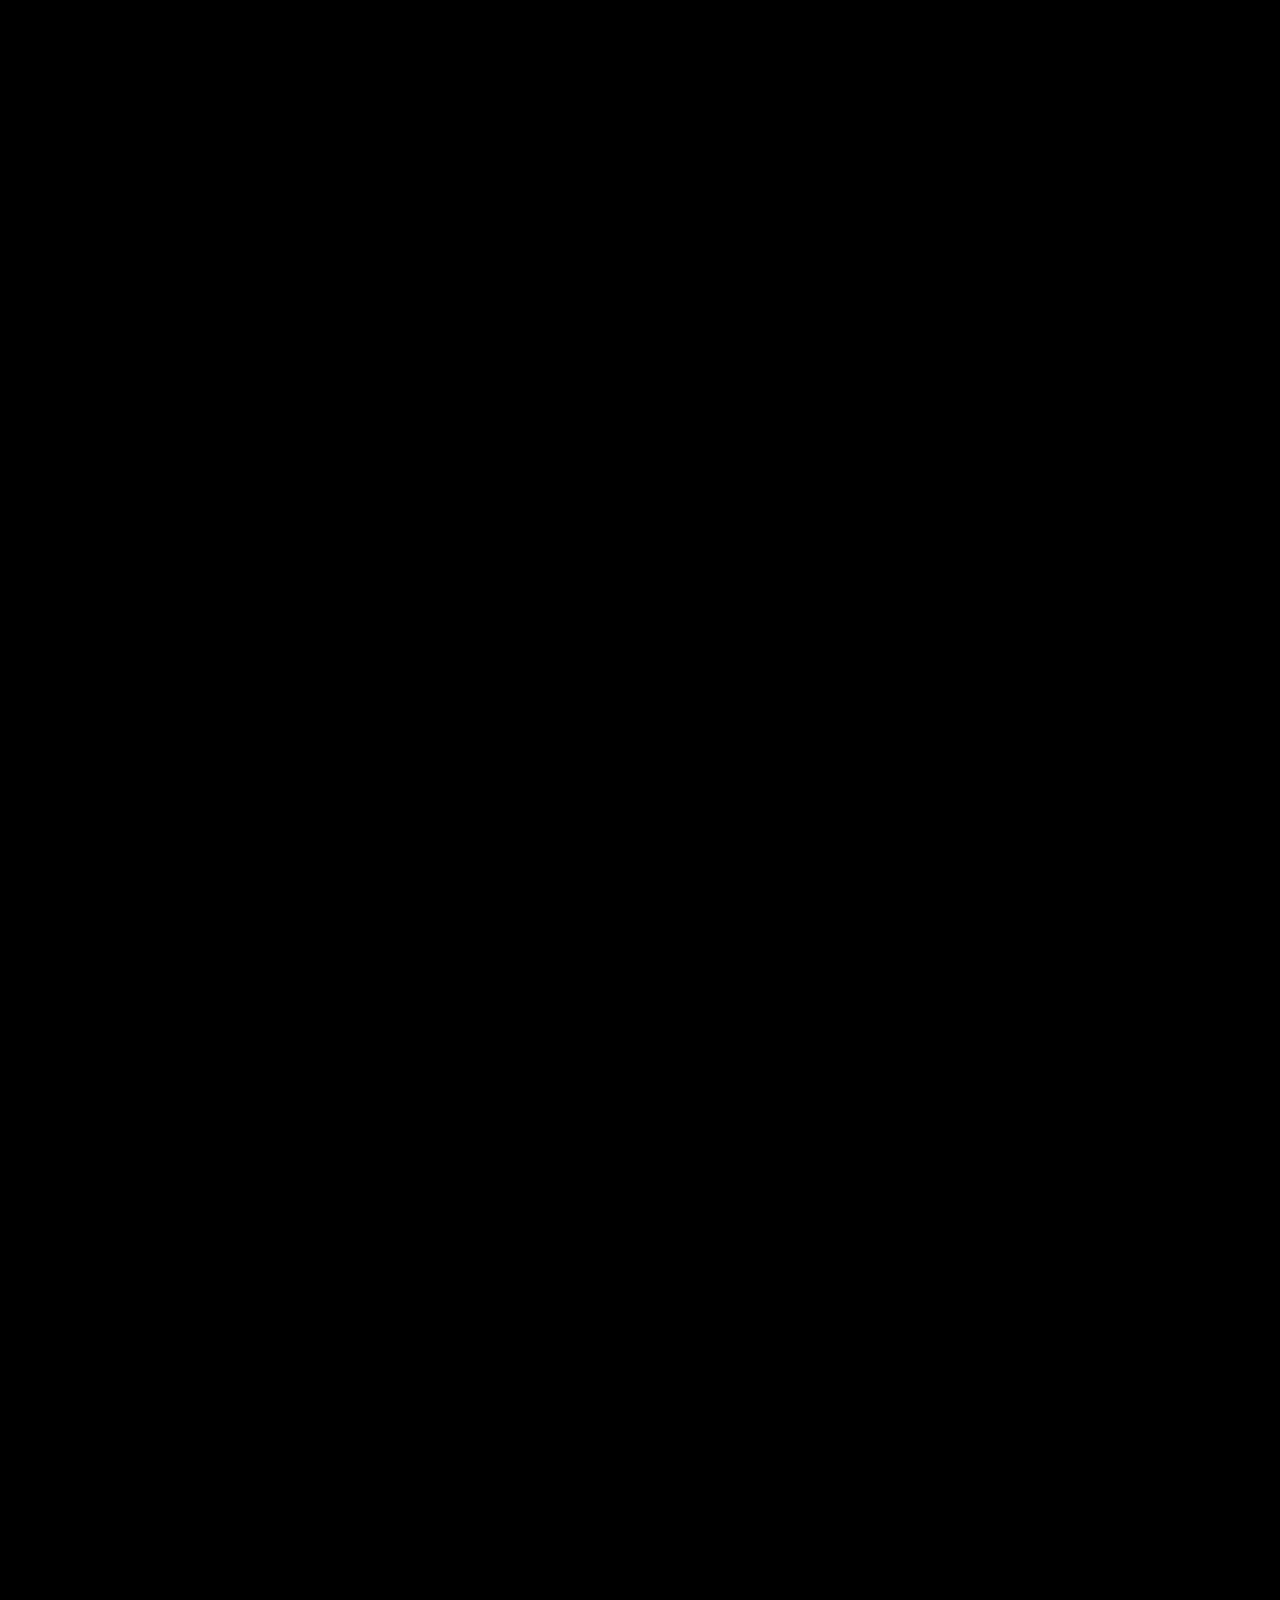
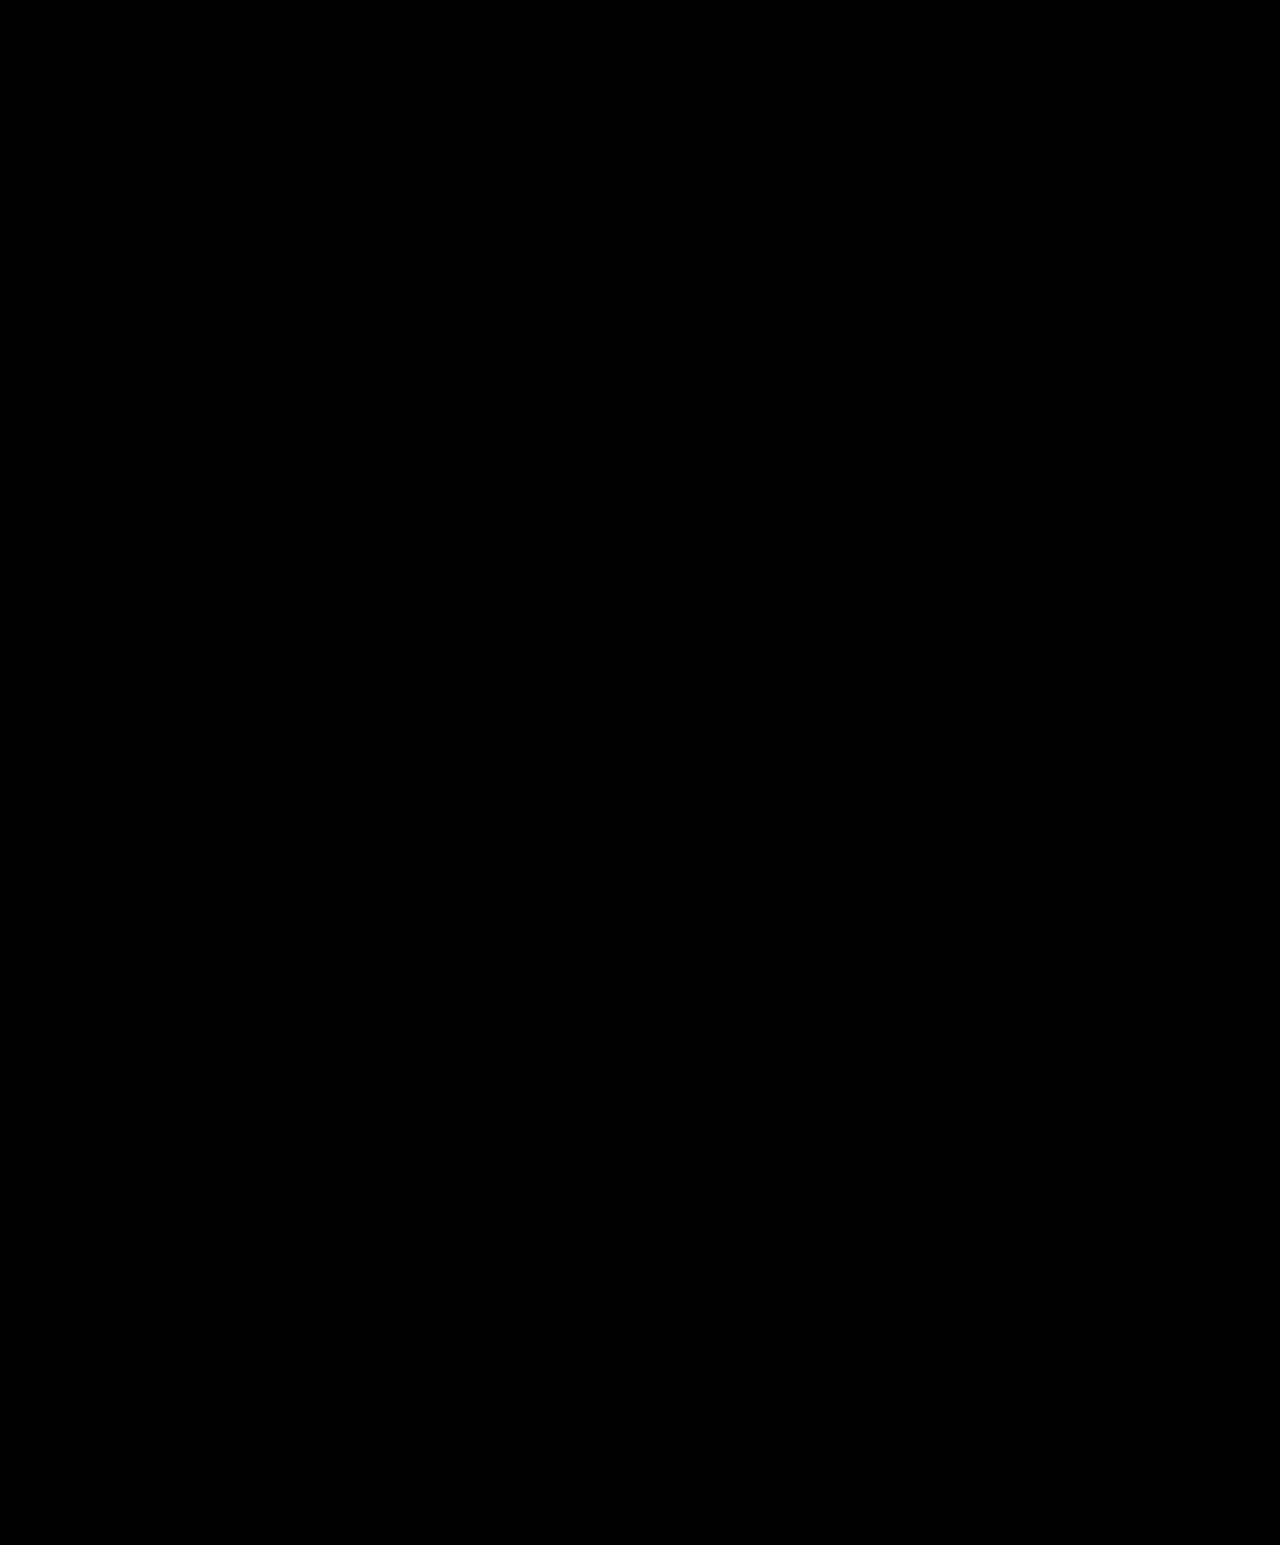
==== commit 440d3290: "Changes Co-authored-by: Terellreed1 <95991186+Terellreed1@users.noreply.github.com>" ====
--- a/public/index.html
+++ b/public/index.html
@@ -13,7 +13,8 @@
 <meta name="twitter:image" content="assets/hb3kk-logo.png" />
 <link rel="preconnect" href="https://fonts.googleapis.com" />
 <link rel="preconnect" href="https://fonts.gstatic.com" crossorigin />
-<link rel="preconnect" href="https://dl.dropboxusercontent.com" crossorigin />
+  <link rel="preconnect" href="https://www.dropbox.com" crossorigin />
+  <link rel="preconnect" href="https://dl.dropboxusercontent.com" crossorigin />
 <link rel="preload" as="image" href="assets/hb3kk-logo.png" fetchpriority="high" />
 <link href="https://fonts.googleapis.com/css2?family=IBM+Plex+Mono:wght@400;500&family=Instrument+Serif:ital@0;1&family=Inter+Tight:wght@400;500;600&display=swap" rel="stylesheet" />
 <link rel="stylesheet" href="site.css" />
@@ -157,7 +158,21 @@
     overflow:hidden;scroll-snap-align:start;scroll-snap-stop:normal;
     isolation:isolate;background:#000;
   }
-  .cinema__media{position:absolute;inset:0;z-index:0;overflow:hidden}
+  .cinema__media{
+    position:absolute;inset:0;z-index:0;overflow:hidden;
+    /* Gradient base so the card is never visually empty if video is slow/failed */
+    background:
+      radial-gradient(120% 80% at 30% 30%, #2a2418 0%, #0a0a0b 55%, #000 100%);
+  }
+  .cinema__card:nth-child(2) .cinema__media{
+    background:radial-gradient(120% 80% at 70% 40%, #1a2230 0%, #07080a 60%, #000 100%);
+  }
+  .cinema__card:nth-child(3) .cinema__media{
+    background:radial-gradient(120% 80% at 40% 70%, #221a14 0%, #0a0807 60%, #000 100%);
+  }
+  /* When a video fails to load or the connection is too slow, hide it so the
+     gradient background shows through instead of an empty/broken box. */
+  video.video-failed{display:none !important}
   .cinema__media .frame__placeholder{
     position:absolute;inset:0;
     transform:scale(1.18);filter:brightness(.7);
@@ -463,7 +478,7 @@
 <section class="hero" data-screen-label="01 Hero" id="hero">
   <div class="hero__media" id="heroMedia">
     <div class="hero__placeholder" aria-hidden="true"></div>
-    <video src="https://dl.dropboxusercontent.com/scl/fi/cse2ydtswbobxy6zae1tm/towson-vb-sep-15.mp4?rlkey=mvetpvx1n4a5kogg0dgeixxfk&raw=1" autoplay muted loop playsinline preload="metadata"></video>
+    <video src="https://www.dropbox.com/scl/fo/gdud4hkfamyzgzgmpx65y/ACQdNdT6092fn6lQv2K41cs/Argue%20in%20Style%20FINAL%20.mov?rlkey=j9dx0eicmlcumhujnd9akha0i&raw=1" autoplay muted loop playsinline preload="metadata"></video>
   </div>
   <div class="hero__grade" aria-hidden="true"></div>
   <div class="hero__vignette" aria-hidden="true"></div>
